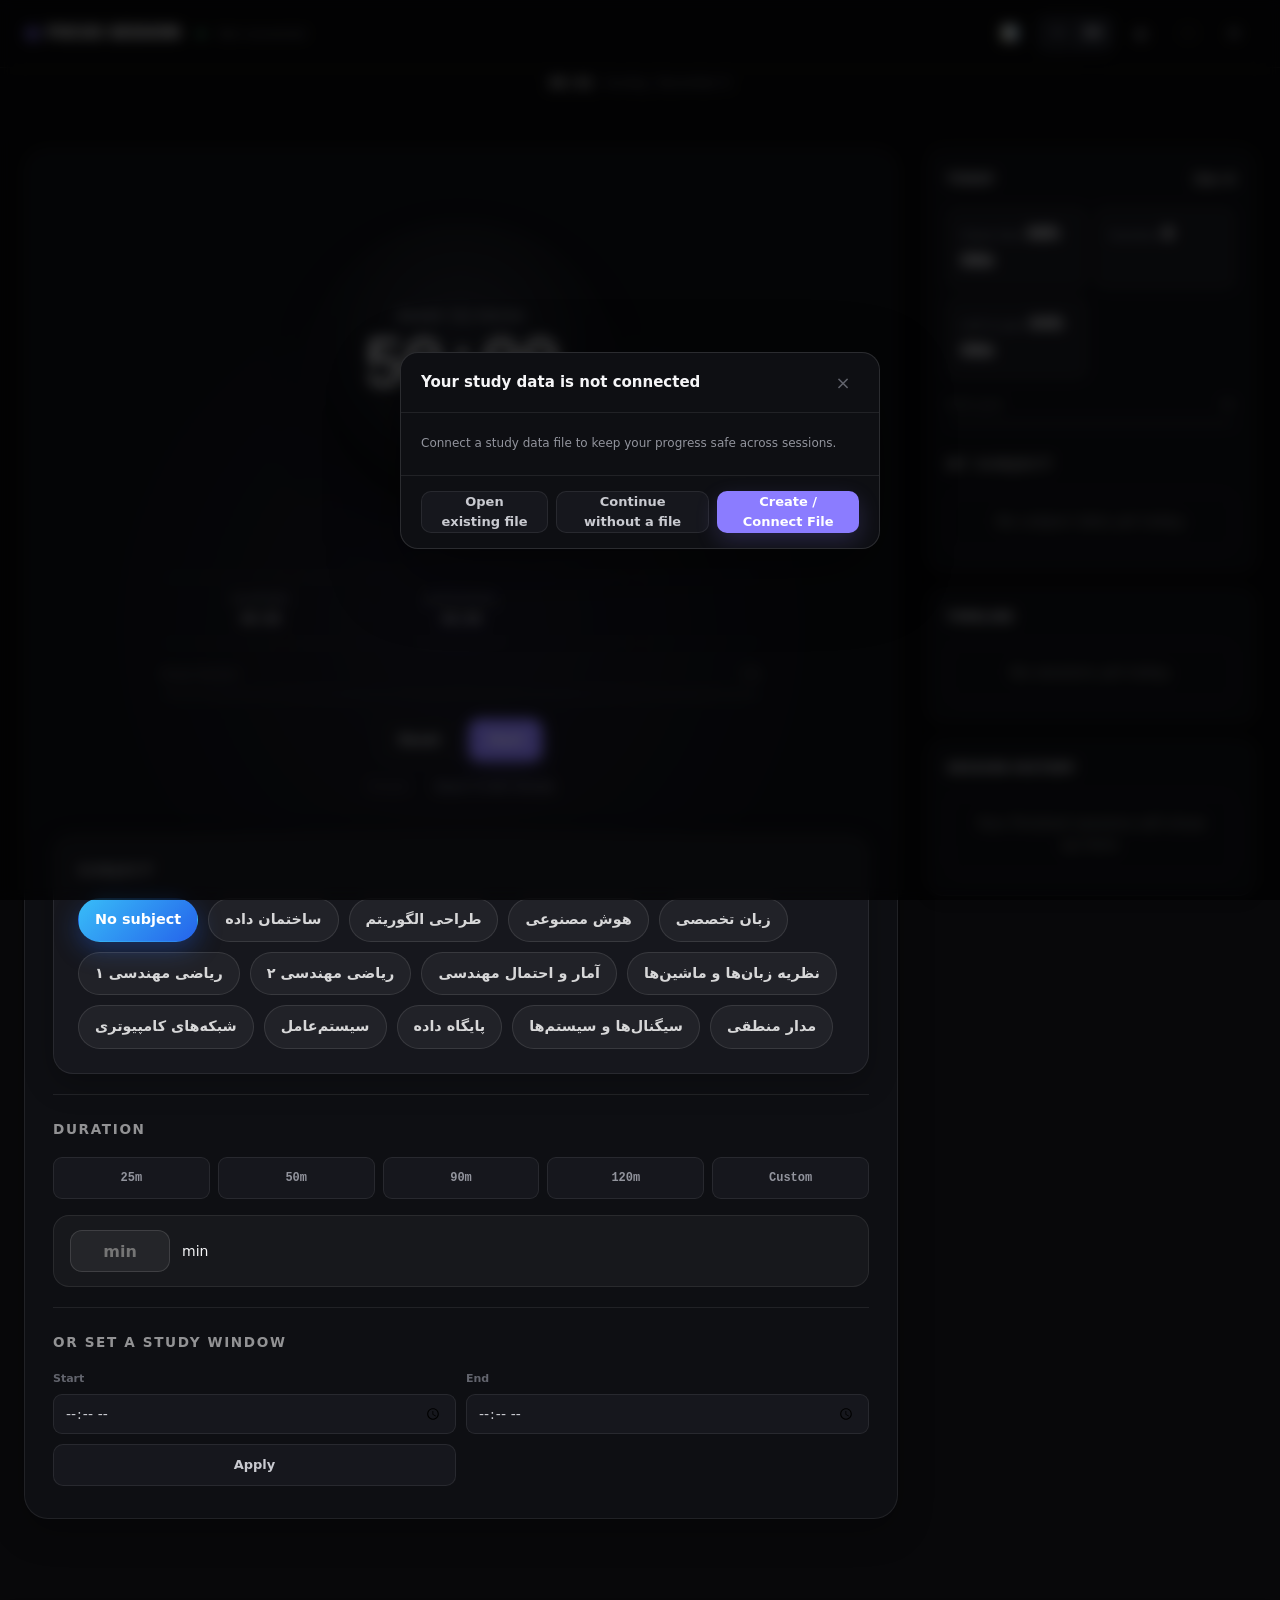
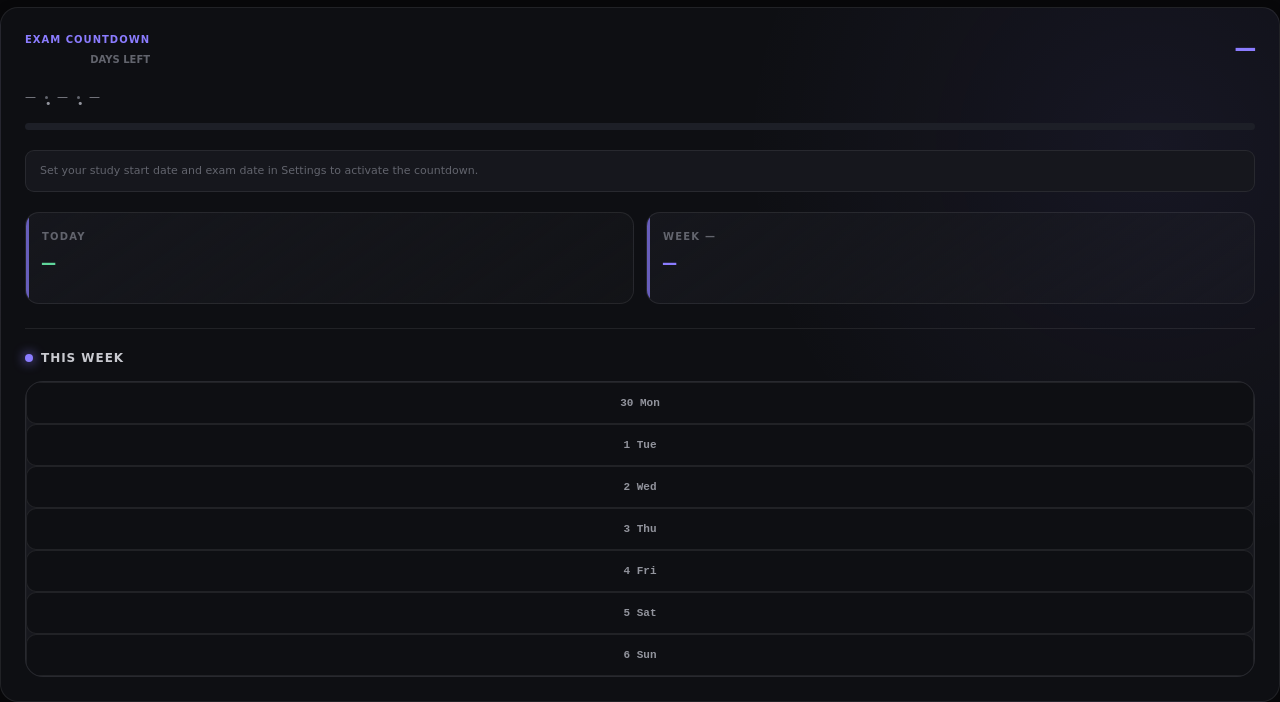
==== index.html @ 0d0ad19e "initial commit" ====
<!doctype html>
<html
  lang="en"
  dir="ltr"
>
  <head>
    <meta charset="UTF-8" />
    <meta
      name="viewport"
      content="width=device-width, initial-scale=1.0"
    />

    <title>Study Timer</title>

    <link
      rel="stylesheet"
      href="./style.css"
    />
  </head>

  <body
    data-theme="dark"
    data-state="idle"
    data-lang="en"
  >
    <!-- =========================
         HEADER
    ========================== -->
    <header class="app-header">
      <div class="header-left">
        <div class="brand">
          <span class="brand__dot"></span>

          <span
            class="brand__label"
            id="modeLabel"
            data-i18n="focusSession"
          >
            FOCUS SESSION
          </span>
        </div>

        <div
          class="save-status"
          id="saveStatus"
        >
          <span class="save-status__dot"></span>

          <span
            id="saveStatusText"
            data-i18n="saveNotConnected"
          >
            Not connected
          </span>
        </div>
      </div>

      <div class="header-right">
        <!-- Analytics Link -->
        <a
          href="./analytics.html"
          class="icon-btn"
          id="analyticsLink"
          aria-label="Analytics"
          title="Analytics"
        >
          📊
        </a>

        <!-- Language -->
        <div
          class="lang-switch"
          id="langSwitch"
          role="group"
          aria-label="Language"
        >
          <button
            type="button"
            id="langFaBtn"
            class="lang-btn"
            data-lang="fa"
          >
            FA
          </button>

          <button
            type="button"
            id="langEnBtn"
            class="lang-btn is-active"
            data-lang="en"
          >
            EN
          </button>
        </div>

        <!-- Theme -->
        <button
          type="button"
          class="icon-btn"
          id="themeToggle"
          aria-label="Toggle theme"
          title="Toggle theme"
        >
          ◐
        </button>

        <!-- Fullscreen -->
        <button
          type="button"
          class="icon-btn"
          id="fullscreenToggle"
          aria-label="Fullscreen"
          title="Fullscreen"
        >
          ⛶
        </button>

        <!-- Settings -->
        <button
          type="button"
          class="icon-btn"
          id="settingsToggle"
          aria-label="Open settings"
          title="Settings"
        >
          ⚙
        </button>
      </div>
    </header>

    <!-- =========================
         LIVE CLOCK
    ========================== -->
    <section class="live-clock-section">
      <div
        class="live-clock"
        id="liveClock"
      >
        00:00:00
      </div>

      <div
        class="live-date"
        id="liveDate"
      >
        Monday, January 1
      </div>
    </section>

    <!-- =========================
         MAIN
    ========================== -->
    <main class="app-main">
      <!-- =========================
           TIMER / HERO
      ========================== -->
      <section class="timer-section">
        <div class="timer-card">
          <div
            class="timer-ring"
            id="timerRing"
          >
            <div class="timer-ring__inner">
              <div
                class="ring__status"
                id="statusLabel"
                data-i18n="readyToFocus"
              >
                READY TO FOCUS
              </div>

              <div
                class="time-display"
                id="timeDisplay"
              >
                50:00
              </div>

              <div
                class="ring__caption"
                id="timeCaption"
                data-i18n="timeRemaining"
              >
                TIME REMAINING
              </div>

              <div
                class="ring__subject"
                id="ringSubject"
                hidden
              ></div>
            </div>
          </div>

          <!-- Timer info -->
          <div class="timer-info">
            <div class="timer-info__item">
              <span
                class="timer-info__label"
                id="elapsedLabel"
                data-i18n="elapsed"
              >
                Elapsed
              </span>

              <span
                class="timer-info__value"
                id="elapsedValue"
              >
                00:00
              </span>
            </div>

            <div class="timer-info__divider"></div>

            <div class="timer-info__item">
              <span
                class="timer-info__label"
                id="remainingLabel"
                data-i18n="remaining"
              >
                Remaining
              </span>

              <span
                class="timer-info__value"
                id="remainingValue"
              >
                50:00
              </span>
            </div>
          </div>

          <!-- Progress -->
          <div class="session-progress">
            <div class="session-progress__header">
              <span
                id="progressLabel"
                data-i18n="studySession"
              >
                Study Session
              </span>

              <span id="progressPercent"> 0% </span>
            </div>

            <div class="progress-bar">
              <div
                class="progress-bar__fill"
                id="sessionProgressFill"
                style="width: 0%"
              ></div>
            </div>
          </div>

          <!-- Main controls -->
          <div class="timer-controls">
            <button
              type="button"
              class="secondary-btn"
              id="resetBtn"
            >
              <span data-i18n="reset">Reset</span>
            </button>

            <button
              type="button"
              class="primary-btn"
              id="primaryBtn"
            >
              <span
                id="primaryBtnLabel"
                data-i18n="start"
              >
                Start
              </span>
            </button>
          </div>

          <!-- Secondary controls -->
          <div class="secondary-controls">
            <button
              type="button"
              class="text-btn"
              id="finishBtn"
            >
              <span data-i18n="finish">Finish</span>
            </button>

            <button
              type="button"
              class="text-btn"
              id="breakBtn"
            >
              <span data-i18n="startBreak"> Start 5-min break </span>
            </button>
          </div>

          <!-- =========================
               SUBJECT
          ========================== -->
          <div class="subject-section">
            <div
              class="section-label"
              id="subjectLabel"
              data-i18n="subject"
            >
              Subject
            </div>

            <div
              class="subject-grid"
              id="subjectGrid"
            ></div>
          </div>

          <!-- =========================
               DURATION
          ========================== -->
          <div class="duration-section">
            <div
              class="section-label"
              id="durationLabel"
              data-i18n="duration"
            >
              Duration
            </div>

            <div class="preset-grid">
              <button
                type="button"
                class="preset-btn"
                data-minutes="25"
              >
                25m
              </button>

              <button
                type="button"
                class="preset-btn is-active"
                data-minutes="50"
              >
                50m
              </button>

              <button
                type="button"
                class="preset-btn"
                data-minutes="90"
              >
                90m
              </button>

              <button
                type="button"
                class="preset-btn"
                data-minutes="120"
              >
                120m
              </button>

              <button
                type="button"
                class="preset-btn"
                id="customPresetBtn"
              >
                <span data-i18n="custom">Custom</span>
              </button>
            </div>

            <div
              class="custom-duration"
              id="customDuration"
              hidden
            >
              <input
                type="number"
                id="customMinutes"
                min="1"
                max="600"
                inputmode="numeric"
                placeholder="min"
              />

              <span data-i18n="minutes">min</span>
            </div>
          </div>

          <!-- =========================
               STUDY WINDOW
          ========================== -->
          <div class="study-window">
            <div
              class="section-label"
              id="windowLabel"
              data-i18n="studyWindow"
            >
              Or set a study window
            </div>

            <div class="window-grid">
              <label class="field">
                <span
                  class="field__label"
                  id="windowStartLabel"
                  data-i18n="startTime"
                >
                  Start
                </span>

                <input
                  type="time"
                  id="windowStart"
                />
              </label>

              <label class="field">
                <span
                  class="field__label"
                  id="windowEndLabel"
                  data-i18n="endTime"
                >
                  End
                </span>

                <input
                  type="time"
                  id="windowEnd"
                />
              </label>

              <button
                type="button"
                class="secondary-btn"
                id="applyWindowBtn"
              >
                <span data-i18n="apply">Apply</span>
              </button>
            </div>
          </div>
        </div>
      </section>

      <!-- =========================
           SIDEBAR
      ========================== -->
      <aside class="sidebar">
        <!-- Today -->
        <section class="side-card today-card">
          <div class="side-card__header">
            <h2
              class="side-card__title"
              id="todayTitle"
              data-i18n="today"
            >
              Today
            </h2>

            <span
              class="today-date"
              id="todayDate"
            >
              —
            </span>
          </div>

          <div class="today-stats">
            <div class="stat-item">
              <span
                class="stat-item__label"
                id="todayStudyTimeLabel"
                data-i18n="studyTime"
              >
                Study time
              </span>

              <strong
                class="stat-item__value"
                id="todayStudyTime"
              >
                0m
              </strong>
            </div>

            <div class="stat-item">
              <span
                class="stat-item__label"
                id="todaySessionsLabel"
                data-i18n="sessions"
              >
                Sessions
              </span>

              <strong
                class="stat-item__value"
                id="todaySessions"
              >
                0
              </strong>
            </div>

            <div class="stat-item">
              <span
                class="stat-item__label"
                id="todayRemainingGoalLabel"
                data-i18n="leftToGoal"
              >
                Left to goal
              </span>

              <strong
                class="stat-item__value"
                id="todayRemainingGoal"
              >
                4h
              </strong>
            </div>
          </div>

          <div class="goal-section">
            <div class="goal-header">
              <span
                id="dailyGoalLabel"
                data-i18n="dailyGoal"
              >
                Daily goal
              </span>

              <span id="dailyGoalValue"> 4h </span>
            </div>

            <div class="progress-bar">
              <div
                class="progress-bar__fill"
                id="dailyGoalProgressFill"
                style="width: 0%"
              ></div>
            </div>
          </div>

          <div class="subject-breakdown-section">
            <div
              class="section-label"
              id="bySubjectLabel"
              data-i18n="bySubjectToday"
            >
              By subject
            </div>

            <div
              class="subject-breakdown"
              id="subjectBreakdown"
            ></div>

            <div
              class="empty-state"
              id="subjectBreakdownEmpty"
              data-i18n="noSubjectDataToday"
              hidden
            >
              No subject data yet today.
            </div>
          </div>
        </section>

        <!-- Timeline -->
        <section class="side-card">
          <div class="side-card__header">
            <h2
              class="side-card__title"
              id="timelineTitle"
              data-i18n="timeline"
            >
              Timeline
            </h2>
          </div>

          <div
            class="timeline"
            id="timeline"
          ></div>

          <div
            class="empty-state"
            id="timelineEmpty"
            data-i18n="noSessionsToday"
          >
            No sessions yet today.
          </div>
        </section>

        <!-- Session history -->
        <section class="side-card">
          <div class="side-card__header">
            <h2
              class="side-card__title"
              id="historyTitle"
              data-i18n="sessionHistory"
            >
              Session history
            </h2>
          </div>

          <div
            class="history"
            id="history"
          ></div>

          <div
            class="empty-state"
            id="historyEmpty"
            data-i18n="finishedSessions"
          >
            Your finished sessions will show up here.
          </div>
        </section>
      </aside>
    </main>

    <!-- =========================
         EXAM COUNTDOWN
    ========================== -->
    <section class="exam-section">
      <div class="exam-card">
        <div class="exam-card__header">
          <div>
            <div
              class="exam-card__eyebrow"
              id="examCountdownTitle"
              data-i18n="examCountdown"
            >
              EXAM COUNTDOWN
            </div>

            <div
              class="exam-days-left-label"
              id="examDaysLeftLabel"
              data-i18n="daysLeftLabel"
            >
              DAYS LEFT
            </div>
          </div>

          <div
            class="exam-days-left"
            id="examDaysLeft"
          >
            0
          </div>
        </div>

        <div class="exam-meta">
          <span id="examWeekLabel"> Week — / — </span>

          <span class="exam-meta__separator"> • </span>

          <span id="examDaysPassed"> 0 days passed </span>

          <span class="exam-meta__separator"> • </span>

          <span id="examDaysLeftMini"> 0 days left </span>
        </div>

        <div class="exam-progress">
          <div class="progress-bar">
            <div
              class="progress-bar__fill"
              id="examProgressFill"
              style="width: 0%"
            ></div>
          </div>
        </div>

        <div
          class="exam-empty-note"
          id="examEmptyNote"
          data-i18n="setExamDates"
        >
          Set your study start date and exam date in Settings to activate the countdown.
        </div>

        <!-- Exam daily / weekly status -->
        <div class="exam-status-grid">
          <div class="exam-status-card">
            <div
              class="exam-status-card__title"
              id="dailyStatusTitle"
              data-i18n="todayStatus"
            >
              TODAY
            </div>

            <div
              class="exam-status-card__value"
              id="dailyStatusValue"
            >
              —
            </div>
          </div>

          <div class="exam-status-card">
            <div
              class="exam-status-card__title"
              id="weeklyStatusTitle"
            >
              WEEK —
            </div>

            <div
              class="exam-status-card__value"
              id="weeklyStatusValue"
            >
              —
            </div>
          </div>
        </div>

        <!-- Calendar -->
        <div class="calendar-section">
          <div
            class="calendar-title"
            id="calendarTitle"
            data-i18n="thisWeek"
          >
            This week
          </div>

          <div
            class="calendar"
            id="calendar"
          ></div>
        </div>
      </div>
    </section>

    <!-- =========================
         SETTINGS MODAL
    ========================== -->
    <div
      class="modal"
      id="settingsModal"
      hidden
      aria-hidden="true"
    >
      <div
        class="modal__backdrop"
        data-close-settings
      ></div>

      <div
        class="modal__dialog settings-dialog"
        role="dialog"
        aria-modal="true"
        aria-labelledby="settingsTitle"
      >
        <div class="modal__header">
          <h2
            id="settingsTitle"
            data-i18n="settings"
          >
            Settings
          </h2>

          <button
            type="button"
            class="modal-close"
            id="settingsCloseBtn"
            aria-label="Close settings"
            title="Close settings"
          >
            ×
          </button>
        </div>

        <div class="modal__body">
          <!-- General -->
          <section class="settings-section">
            <div class="settings-grid">
              <label class="field">
                <span
                  class="field__label"
                  id="settingGoalHoursLabel"
                  data-i18n="dailyGoalHours"
                >
                  Daily goal (hours)
                </span>

                <input
                  type="number"
                  id="settingGoalHours"
                  min="0"
                  max="24"
                  step="0.5"
                />
              </label>

              <label class="field">
                <span
                  class="field__label"
                  id="settingDefaultMinutesLabel"
                  data-i18n="defaultSessionLength"
                >
                  Default session length (min)
                </span>

                <input
                  type="number"
                  id="settingDefaultMinutes"
                  min="1"
                  max="600"
                />
              </label>
            </div>

            <div class="settings-options">
              <label class="setting-toggle">
                <input
                  type="checkbox"
                  id="settingSound"
                />

                <span
                  id="settingSoundLabel"
                  data-i18n="soundOnCompletion"
                >
                  Sound on completion
                </span>
              </label>

              <label class="setting-toggle">
                <input
                  type="checkbox"
                  id="settingClock24"
                />

                <span
                  id="settingClock24Label"
                  data-i18n="clock24"
                >
                  24-hour clock
                </span>
              </label>

              <label class="setting-toggle">
                <input
                  type="checkbox"
                  id="settingReducedMotion"
                />

                <span
                  id="settingReducedMotionLabel"
                  data-i18n="reducedAnimation"
                >
                  Reduced animation
                </span>
              </label>

              <label class="setting-toggle">
                <input
                  type="checkbox"
                  id="settingAutoStart"
                />

                <span
                  id="settingAutoStartLabel"
                  data-i18n="autoStartNext"
                >
                  Auto-start next session
                </span>
              </label>
            </div>
          </section>

          <!-- Subjects -->
          <section class="settings-section">
            <div
              class="settings-divider"
              id="subjectsDivider"
              data-i18n="subjectsSectionTitle"
            >
              SUBJECTS
            </div>

            <div class="subject-manage">
              <div class="subject-manage__form">
                <input
                  type="text"
                  id="newSubjectInput"
                  maxlength="60"
                  data-i18n-placeholder="addSubjectPlaceholder"
                  placeholder="New subject"
                />

                <button
                  type="button"
                  class="secondary-btn"
                  id="addSubjectBtn"
                >
                  <span data-i18n="add">Add</span>
                </button>
              </div>

              <div
                class="subject-manage__list"
                id="subjectManageList"
              ></div>
            </div>
          </section>

          <!-- Exam plan -->
          <section class="settings-section">
            <div
              class="settings-divider"
              id="examPlanDivider"
              data-i18n="examPlan"
            >
              EXAM PLAN
            </div>

            <div class="settings-grid">
              <label class="field">
                <span
                  class="field__label"
                  id="studyStartLabel"
                  data-i18n="studyStartDate"
                >
                  Study start date
                </span>

                <input
                  type="date"
                  id="studyStartDate"
                />
              </label>

              <label class="field">
                <span
                  class="field__label"
                  id="examDateLabel"
                  data-i18n="examDate"
                >
                  Exam date
                </span>

                <input
                  type="date"
                  id="examDate"
                />
              </label>

              <label class="field">
                <span
                  class="field__label"
                  id="totalWeeksLabel"
                  data-i18n="totalWeeks"
                >
                  Total weeks
                </span>

                <input
                  type="number"
                  id="totalWeeks"
                  min="0"
                  max="520"
                />
              </label>
            </div>
          </section>

          <!-- Data file -->
          <section class="settings-section">
            <div
              class="settings-divider"
              id="dataDivider"
              data-i18n="studyDataFile"
            >
              STUDY DATA FILE
            </div>

            <div class="data-actions">
              <button
                type="button"
                class="secondary-btn"
                id="connectFileBtn"
              >
                <span data-i18n="createConnectFile"> Create / Connect file </span>
              </button>

              <button
                type="button"
                class="secondary-btn"
                id="openFileBtn"
              >
                <span data-i18n="openFile">Open file</span>
              </button>
              <button
                type="button"
                class="secondary-btn"
                id="saveNowBtn"
              >
                <span data-i18n="saveNow">Save now</span>
              </button>

              <button
                type="button"
                class="secondary-btn"
                id="exportBtn"
              >
                <span data-i18n="exportJson"> Export JSON </span>
              </button>

              <label
                class="secondary-btn file-input-btn"
                for="importFileInput"
              >
                <span data-i18n="importJson"> Import JSON </span>

                <input
                  type="file"
                  id="importFileInput"
                  accept=".json,application/json"
                  hidden
                />
              </label>
            </div>
          </section>
        </div>

        <div class="modal__footer">
          <button
            type="button"
            class="danger-btn"
            id="clearDataBtn"
          >
            <span data-i18n="clearSavedData"> Clear all saved data </span>
          </button>

          <button
            type="button"
            class="primary-btn"
            id="saveSettingsBtn"
          >
            <span data-i18n="saveClose"> Save & close </span>
          </button>
        </div>
      </div>
    </div>

    <!-- =========================
         CONNECT FILE MODAL
    ========================== -->
    <div
      class="modal"
      id="connectModal"
      hidden
      aria-hidden="true"
    >
      <div
        class="modal__backdrop"
        data-close-connect
      ></div>

      <div
        class="modal__dialog connect-dialog"
        role="dialog"
        aria-modal="true"
        aria-labelledby="connectTitle"
      >
        <div class="modal__header">
          <h2
            id="connectTitle"
            data-i18n="connectTitle"
          >
            Your study data is not connected
          </h2>

          <button
            type="button"
            class="modal-close"
            id="connectCloseBtn"
            aria-label="Close"
            title="Close"
          >
            ×
          </button>
        </div>

        <div class="modal__body">
          <p
            class="connect-description"
            id="connectBody"
            data-i18n="connectBody"
          >
            Connect a study data file to keep your progress safe across sessions.
          </p>
        </div>

        <div class="modal__footer">
          <button
            type="button"
            class="secondary-btn"
            id="connectOpenBtn"
          >
            <span data-i18n="openExistingFile">Open existing file</span>
          </button>
          <button
            type="button"
            class="secondary-btn"
            id="connectLaterBtn"
          >
            <span data-i18n="continueWithoutFile"> Continue without a file </span>
          </button>

          <button
            type="button"
            class="primary-btn"
            id="connectNowBtn"
          >
            <span data-i18n="createConnectFileCaps"> Create / Connect File </span>
          </button>
        </div>
      </div>
    </div>

    <!-- =========================
         TOAST
    ========================== -->
    <div
      class="toast"
      id="toast"
      role="status"
      aria-live="polite"
      hidden
    >
      <span id="toastText"></span>
    </div>

    <!-- =========================
         SCRIPTS
    ========================== -->

    <script
      type="module"
      src="./files/app.js"
    ></script>
  </body>
</html>
---- style.css ----
/* ============================================================
   STUDY TIMER — Complete stylesheet
   Matched to current index.html
   ============================================================ */

/* ============================================================
   1. DESIGN TOKENS
   ============================================================ */

.save-status {
  cursor: pointer;
}
.save-status[data-status='saved'] .save-status__dot {
  background: #3ecf8e;
}
.save-status[data-status='saving'] .save-status__dot,
.save-status[data-status='unsaved'] .save-status__dot {
  background: #f5a524;
}
.save-status[data-status='error'] .save-status__dot,
.save-status[data-status='permission'] .save-status__dot {
  background: #ef4444;
}

:root {
  /* Background */
  --bg-0: #08080a;
  --bg-1: #0e0f13;
  --bg-2: #16171d;
  --bg-3: #1d1f27;

  /* Text */
  --text-0: #f5f5f7;
  --text-1: #c9cad0;
  --text-2: #92949d;
  --text-3: #62646d;

  /* Accent */
  --accent: #8b7cff;
  --accent-hover: #9b8eff;
  --accent-soft: rgba(139, 124, 255, 0.14);
  --accent-softer: rgba(139, 124, 255, 0.07);

  /* Success */
  --success: #5fd69b;
  --success-soft: rgba(95, 214, 155, 0.12);

  /* Warning */
  --warning: #f0b75e;
  --warning-soft: rgba(240, 183, 94, 0.12);

  /* Danger */
  --danger: #f06d7a;
  --danger-soft: rgba(240, 109, 122, 0.12);

  /* Borders */
  --border: rgba(255, 255, 255, 0.08);
  --border-light: rgba(255, 255, 255, 0.12);
  --border-strong: rgba(255, 255, 255, 0.17);

  /* Shadows */
  --shadow-sm: 0 4px 14px rgba(0, 0, 0, 0.18);
  --shadow-md: 0 12px 35px rgba(0, 0, 0, 0.28);
  --shadow-lg: 0 25px 70px rgba(0, 0, 0, 0.45);

  /* Radius */
  --radius-xs: 6px;
  --radius-sm: 9px;
  --radius-md: 13px;
  --radius-lg: 18px;
  --radius-xl: 24px;

  /* Layout */
  --content-width: 1440px;
  --sidebar-width: 330px;
  --header-height: 68px;

  /* Motion */
  --transition-fast: 150ms ease;
  --transition: 220ms ease;
  --transition-slow: 350ms ease;

  /* Font */
  --font:
    Inter, ui-sans-serif, system-ui, -apple-system, BlinkMacSystemFont, 'Segoe UI', sans-serif;

  --font-mono: 'SFMono-Regular', Consolas, 'Liberation Mono', monospace;
}

/* ============================================================
     2. LIGHT THEME
     ============================================================ */

body[data-theme='light'] {
  --bg-0: #f6f6f8;
  --bg-1: #ffffff;
  --bg-2: #f0f0f3;
  --bg-3: #e7e7eb;

  --text-0: #17181c;
  --text-1: #404149;
  --text-2: #70727c;
  --text-3: #989aa2;

  --accent: #6557e8;
  --accent-hover: #584bd6;
  --accent-soft: rgba(101, 87, 232, 0.12);
  --accent-softer: rgba(101, 87, 232, 0.06);

  --success: #289a68;
  --success-soft: rgba(40, 154, 104, 0.11);

  --warning: #bd7c17;
  --warning-soft: rgba(189, 124, 23, 0.11);

  --danger: #cf4654;
  --danger-soft: rgba(207, 70, 84, 0.11);

  --border: rgba(20, 20, 30, 0.09);
  --border-light: rgba(20, 20, 30, 0.13);
  --border-strong: rgba(20, 20, 30, 0.19);

  --shadow-sm: 0 4px 14px rgba(20, 20, 30, 0.06);
  --shadow-md: 0 12px 35px rgba(20, 20, 30, 0.09);
  --shadow-lg: 0 25px 70px rgba(20, 20, 30, 0.14);
}

/* ============================================================
     3. RESET
     ============================================================ */

*,
*::before,
*::after {
  box-sizing: border-box;
}

html {
  min-height: 100%;
  scroll-behavior: smooth;
}

body {
  margin: 0;
  min-height: 100vh;

  background: var(--bg-0);
  color: var(--text-0);

  font-family: var(--font);
  font-size: 14px;
  line-height: 1.5;

  -webkit-font-smoothing: antialiased;
  text-rendering: optimizeLegibility;

  transition:
    background-color var(--transition),
    color var(--transition);
}

button,
input,
select,
textarea {
  font: inherit;
}

button {
  border: 0;
}

button,
label {
  -webkit-tap-highlight-color: transparent;
}

button:not(:disabled) {
  cursor: pointer;
}

input,
select {
  outline: none;
}

a {
  color: inherit;
  text-decoration: none;
}

img,
svg {
  display: block;
  max-width: 100%;
}

::selection {
  background: var(--accent);
  color: #fff;
}

/* ============================================================
     4. SCROLLBAR
     ============================================================ */

::-webkit-scrollbar {
  width: 8px;
  height: 8px;
}

::-webkit-scrollbar-track {
  background: transparent;
}

::-webkit-scrollbar-thumb {
  background: var(--bg-3);
  border-radius: 999px;
}

::-webkit-scrollbar-thumb:hover {
  background: var(--text-3);
}

/* ============================================================
     5. PAGE
     ============================================================ */

body {
  overflow-x: hidden;
}

.app-header {
  position: sticky;
  top: 0;
  z-index: 100;

  height: var(--header-height);

  display: flex;
  align-items: center;
  justify-content: space-between;

  padding: 0 28px;

  background: color-mix(in srgb, var(--bg-0) 88%, transparent);

  border-bottom: 1px solid var(--border);

  backdrop-filter: blur(18px);
  -webkit-backdrop-filter: blur(18px);
}

.app-main {
  width: min(calc(100% - 48px), var(--content-width));

  margin: 0 auto;
  padding: 30px 0 60px;
}

/* ============================================================
     6. HEADER
     ============================================================ */

.header-left,
.header-right {
  display: flex;
  align-items: center;
}

.header-left {
  gap: 18px;
}

.header-right {
  gap: 10px;
}

/* Brand */

.brand {
  display: inline-flex;
  align-items: center;
  gap: 10px;

  font-size: 15px;
  font-weight: 700;
  letter-spacing: -0.01em;
}

.brand__dot {
  width: 9px;
  height: 9px;

  border-radius: 50%;

  background: var(--accent);

  box-shadow:
    0 0 0 5px var(--accent-soft),
    0 0 18px rgba(139, 124, 255, 0.35);
}

.brand__label {
  color: var(--text-0);
}

/* Save status */

.save-status {
  display: inline-flex;
  align-items: center;
  gap: 7px;

  color: var(--text-3);
  font-size: 12px;

  white-space: nowrap;
}

.save-status::before {
  content: '';

  width: 6px;
  height: 6px;

  border-radius: 50%;

  background: var(--success);
}

/* Language switch */

.lang-switch {
  display: inline-flex;
  align-items: center;

  padding: 3px;

  background: var(--bg-2);
  border: 1px solid var(--border);

  border-radius: 9px;
}

.lang-btn {
  min-width: 34px;
  height: 29px;

  padding: 0 9px;

  color: var(--text-3);
  background: transparent;

  border-radius: 6px;

  font-size: 11px;
  font-weight: 700;

  transition:
    color var(--transition-fast),
    background var(--transition-fast);
}

.lang-btn:hover {
  color: var(--text-1);
}

.lang-btn.active,
.lang-btn.is-active,
.lang-btn[aria-selected='true'] {
  color: var(--text-0);
  background: var(--bg-3);
  box-shadow: var(--shadow-sm);
}

/* Icon button */

.icon-btn {
  width: 36px;
  height: 36px;

  display: inline-flex;
  align-items: center;
  justify-content: center;

  color: var(--text-2);
  background: transparent;

  border: 1px solid transparent;
  border-radius: 9px;

  transition:
    color var(--transition-fast),
    background var(--transition-fast),
    border-color var(--transition-fast);
}

.icon-btn:hover {
  color: var(--text-0);
  background: var(--bg-2);
  border-color: var(--border);
}

/* ============================================================
     7. LIVE CLOCK
     ============================================================ */

.live-clock-section {
  display: flex;
  justify-content: center;

  padding: 6px 0 24px;
}

.live-clock {
  color: var(--text-0);

  font-family: var(--font-mono);
  font-size: 13px;
  font-weight: 600;

  letter-spacing: 0.08em;
}

.live-date {
  margin-left: 10px;

  color: var(--text-3);

  font-size: 12px;
  font-weight: 500;
}

/* ============================================================
     8. MAIN LAYOUT
     ============================================================ */

.app-main {
  display: grid;

  grid-template-columns:
    minmax(0, 1fr)
    var(--sidebar-width);

  gap: 28px;

  align-items: start;
}

.timer-section,
.sidebar {
  min-width: 0;
}

/* ============================================================
     9. TIMER CARD
     ============================================================ */

.timer-card {
  position: relative;

  display: flex;
  flex-direction: column;
  align-items: center;

  min-height: 590px;

  padding: 38px 28px 32px;

  background:
    radial-gradient(circle at 50% 35%, var(--accent-softer), transparent 36%), var(--bg-1);

  border: 1px solid var(--border);
  border-radius: var(--radius-xl);

  box-shadow: var(--shadow-md);
}

/* ============================================================
     10. TIMER RING
     ============================================================ */

.timer-ring {
  position: relative;

  width: min(360px, 72vw);
  aspect-ratio: 1;

  display: flex;
  align-items: center;
  justify-content: center;

  margin: 5px auto 25px;
}

.timer-ring::before {
  content: '';

  position: absolute;
  inset: 7%;

  border-radius: 50%;

  background: radial-gradient(circle, var(--accent-softer), transparent 68%);

  filter: blur(12px);
}

.timer-ring__inner {
  position: relative;
  z-index: 1;

  width: 82%;
  height: 82%;

  display: flex;
  flex-direction: column;
  align-items: center;
  justify-content: center;

  border-radius: 50%;

  background: radial-gradient(circle at 50% 35%, var(--bg-3), var(--bg-1) 70%);

  border: 1px solid var(--border-light);

  box-shadow:
    inset 0 0 50px rgba(0, 0, 0, 0.22),
    0 18px 45px rgba(0, 0, 0, 0.22);
}

/* Ring SVG compatibility */

.timer-ring svg {
  position: absolute;
  inset: 0;

  width: 100%;
  height: 100%;

  overflow: visible;
}

.timer-ring circle {
  fill: none;
  stroke-linecap: round;
}

.timer-ring .ring-track {
  stroke: var(--bg-3);
}

.timer-ring .ring-progress {
  stroke: var(--accent);
}

/* Timer status */

.ring__status {
  margin-bottom: 8px;

  color: var(--text-2);

  font-size: 11px;
  font-weight: 700;

  letter-spacing: 0.13em;
  text-transform: uppercase;
}

/* Time */

.time-display {
  color: var(--text-0);

  font-family: var(--font-mono);
  font-size: clamp(44px, 7vw, 70px);
  font-weight: 500;

  line-height: 1;
  letter-spacing: -0.045em;

  font-variant-numeric: tabular-nums;
}

/* Caption */

.ring__caption {
  margin-top: 13px;

  color: var(--text-3);

  font-size: 12px;
}

/* ============================================================
     11. TIMER INFO
     ============================================================ */

.timer-info {
  width: min(600px, 100%);

  display: grid;
  grid-template-columns: 1fr auto 1fr auto 1fr;

  align-items: center;

  margin-bottom: 23px;

  padding: 14px 0;

  border-top: 1px solid var(--border);
  border-bottom: 1px solid var(--border);
}

.timer-info__item {
  display: flex;
  flex-direction: column;
  align-items: center;

  min-width: 0;
}

.timer-info__label {
  margin-bottom: 3px;

  color: var(--text-3);

  font-size: 10px;
  font-weight: 700;

  letter-spacing: 0.08em;
  text-transform: uppercase;
}

.timer-info__value {
  color: var(--text-1);

  font-family: var(--font-mono);
  font-size: 13px;
  font-weight: 600;

  font-variant-numeric: tabular-nums;
}

.timer-info__divider {
  width: 1px;
  height: 24px;

  background: var(--border);
}

/* ============================================================
     12. SESSION PROGRESS
     ============================================================ */

.session-progress {
  width: min(600px, 100%);

  margin-bottom: 22px;
}

.session-progress__header {
  display: flex;
  align-items: center;
  justify-content: space-between;

  margin-bottom: 8px;
}

.session-progress__header span {
  color: var(--text-3);
  font-size: 11px;
}

.progress-bar {
  position: relative;

  width: 100%;
  height: 5px;

  overflow: hidden;

  background: var(--bg-3);
  border-radius: 999px;
}

.progress-bar__fill {
  width: 0;
  height: 100%;

  background: var(--accent);

  border-radius: inherit;

  transition: width 350ms ease;
}

/* ============================================================
     13. TIMER CONTROLS
     ============================================================ */

.timer-controls {
  width: min(600px, 100%);

  display: flex;
  align-items: center;
  justify-content: center;

  gap: 10px;

  margin-bottom: 10px;
}

.secondary-controls {
  width: min(600px, 100%);

  display: flex;
  align-items: center;
  justify-content: center;

  gap: 8px;
}

/* Generic buttons */

.primary-btn,
.secondary-btn,
.text-btn,
.danger-btn {
  min-height: 42px;

  display: inline-flex;
  align-items: center;
  justify-content: center;
  gap: 8px;

  padding: 0 18px;

  border-radius: 10px;

  font-size: 13px;
  font-weight: 700;

  transition:
    transform var(--transition-fast),
    background var(--transition-fast),
    border-color var(--transition-fast),
    color var(--transition-fast),
    box-shadow var(--transition-fast);
}

.primary-btn:hover,
.secondary-btn:hover,
.danger-btn:hover {
  transform: translateY(-1px);
}

.primary-btn:active,
.secondary-btn:active,
.danger-btn:active {
  transform: translateY(0);
}

.primary-btn {
  color: #fff;
  background: var(--accent);

  box-shadow: 0 8px 22px rgba(139, 124, 255, 0.2);
}

.primary-btn:hover {
  background: var(--accent-hover);

  box-shadow: 0 10px 28px rgba(139, 124, 255, 0.27);
}

.secondary-btn {
  color: var(--text-1);
  background: var(--bg-2);

  border: 1px solid var(--border);
}

.secondary-btn:hover {
  color: var(--text-0);
  border-color: var(--border-light);
  background: var(--bg-3);
}

.text-btn {
  min-height: 32px;

  padding: 0 9px;

  color: var(--text-3);
  background: transparent;

  font-size: 12px;
}

.text-btn:hover {
  color: var(--text-1);
}

.danger-btn {
  color: var(--danger);
  background: var(--danger-soft);

  border: 1px solid transparent;
}

.danger-btn:hover {
  border-color: rgba(240, 109, 122, 0.25);
}

/* Disabled */

button:disabled {
  cursor: not-allowed !important;
  opacity: 0.45;
  transform: none !important;
}

/* ============================================================
     14. DURATION SECTION
     ============================================================ */

.duration-section,
.study-window {
  width: 100%;

  margin-top: 20px;
  padding-top: 24px;

  border-top: 1px solid var(--border);
}

.section-label {
  display: block;

  margin-bottom: 12px;

  color: var(--text-2);

  font-size: 11px;
  font-weight: 700;

  letter-spacing: 0.08em;
  text-transform: uppercase;
}

/* Presets */

.preset-grid {
  display: grid;

  grid-template-columns: repeat(5, minmax(0, 1fr));

  gap: 8px;
}

.preset-btn {
  min-height: 42px;

  color: var(--text-2);
  background: var(--bg-2);

  border: 1px solid var(--border);
  border-radius: 9px;

  font-family: var(--font-mono);
  font-size: 12px;
  font-weight: 600;

  transition:
    color var(--transition-fast),
    background var(--transition-fast),
    border-color var(--transition-fast),
    transform var(--transition-fast);
}

.preset-btn:hover {
  color: var(--text-0);
  background: var(--bg-3);
  border-color: var(--border-light);
}

.preset-btn.active,
.preset-btn[aria-selected='true'] {
  color: var(--accent);
  background: var(--accent-soft);
  border-color: rgba(139, 124, 255, 0.3);
}

.preset-btn:active {
  transform: scale(0.98);
}

/* ============================================================
   CUSTOM DURATION
============================================================ */

.custom-duration {
  margin-top: 16px;
  display: flex;
  align-items: center;
  gap: 12px;
  padding: 14px 16px;
  border-radius: 16px;
  background: rgba(255, 255, 255, 0.04);
  border: 1px solid rgba(255, 255, 255, 0.08);
  animation: fadeIn 0.2s ease;
}

.custom-duration label {
  color: rgba(255, 255, 255, 0.65);
  font-size: 0.9rem;
  font-weight: 600;
}

#customMinutes {
  width: 100px;
  height: 42px;
  padding: 0 14px;
  border-radius: 12px;
  background: rgba(255, 255, 255, 0.06);
  border: 1px solid rgba(255, 255, 255, 0.12);
  color: #fff;
  font-size: 1rem;
  font-weight: 700;
  text-align: center;
  outline: none;
  transition:
    border-color 0.2s ease,
    background 0.2s ease,
    box-shadow 0.2s ease;
}

#customMinutes:hover {
  background: rgba(255, 255, 255, 0.1);
}

#customMinutes:focus {
  background: rgba(56, 189, 248, 0.08);
  border-color: #38bdf8;
  box-shadow: 0 0 0 3px rgba(56, 189, 248, 0.15);
}

/* remove number arrows */

#customMinutes::-webkit-inner-spin-button,
#customMinutes::-webkit-outer-spin-button {
  appearance: none;
  margin: 0;
}

#customMinutes {
  appearance: textfield;
}

/* Light mode */

body[data-theme='light'] .custom-duration {
  background: #f8fafc;
  border-color: #e2e8f0;
}

body[data-theme='light'] .custom-duration label {
  color: #475569;
}

body[data-theme='light'] #customMinutes {
  background: #fff;
  color: #1e293b;
  border-color: #cbd5e1;
}

body[data-theme='light'] #customMinutes:focus {
  border-color: #0ea5e9;
  box-shadow: 0 0 0 3px rgba(14, 165, 233, 0.15);
}

@keyframes fadeIn {
  from {
    opacity: 0;
    transform: translateY(-4px);
  }

  to {
    opacity: 1;
    transform: translateY(0);
  }
}

@media (max-width: 640px) {
  .custom-duration {
    flex-direction: column;
    align-items: stretch;
  }

  #customMinutes {
    width: 100%;
  }
}

/* ============================================================
     15. STUDY WINDOW
     ============================================================ */

.window-grid {
  display: grid;

  grid-template-columns: 1fr 1fr;

  gap: 10px;
}

.field {
  min-width: 0;
}

.field__label {
  display: block;

  margin-bottom: 7px;

  color: var(--text-3);

  font-size: 11px;
  font-weight: 600;
}

.field input,
.field select {
  width: 100%;
  height: 40px;

  padding: 0 11px;

  color: var(--text-1);
  background: var(--bg-2);

  border: 1px solid var(--border);
  border-radius: 9px;

  transition:
    border-color var(--transition-fast),
    background var(--transition-fast);
}

.field input:hover,
.field select:hover {
  border-color: var(--border-light);
}

.field input:focus,
.field select:focus {
  border-color: var(--accent);
  background: var(--bg-3);
}

.field input::placeholder {
  color: var(--text-3);
}

/* ============================================================
     16. SIDEBAR
     ============================================================ */

.sidebar {
  display: flex;
  flex-direction: column;
  gap: 14px;
}

.side-card {
  padding: 20px;

  background: var(--bg-1);

  border: 1px solid var(--border);
  border-radius: var(--radius-lg);

  box-shadow: var(--shadow-sm);
}

.side-card__header {
  display: flex;
  align-items: center;
  justify-content: space-between;

  margin-bottom: 17px;
}

.side-card__title {
  margin: 0;

  color: var(--text-1);

  font-size: 12px;
  font-weight: 700;

  letter-spacing: 0.04em;
  text-transform: uppercase;
}

/* ============================================================
     17. TODAY STATS
     ============================================================ */

.today-stats {
  display: grid;

  grid-template-columns: repeat(2, 1fr);

  gap: 8px;
}

.stat-item {
  padding: 13px;

  background: var(--bg-2);

  border: 1px solid var(--border);
  border-radius: 10px;
}

.stat-item__label {
  margin-bottom: 5px;

  color: var(--text-3);

  font-size: 10px;
  font-weight: 600;
}

.stat-item__value {
  color: var(--text-0);

  font-family: var(--font-mono);
  font-size: 18px;
  font-weight: 600;

  font-variant-numeric: tabular-nums;
}

/* ============================================================
     18. GOAL
     ============================================================ */

.goal-section {
  margin-top: 18px;
}

.goal-header {
  display: flex;
  align-items: center;
  justify-content: space-between;

  margin-bottom: 8px;
}

.goal-header span {
  color: var(--text-3);
  font-size: 11px;
}

.goal-header strong {
  color: var(--text-1);

  font-family: var(--font-mono);
  font-size: 11px;
}

.goal-section .progress-bar {
  height: 5px;
}

/* ============================================================
     19. TIMELINE
     ============================================================ */

.timeline {
  display: flex;
  flex-direction: column;

  max-height: 260px;

  overflow-y: auto;
}

.timeline-item {
  display: flex;
  align-items: center;
  gap: 10px;

  padding: 9px 0;

  border-bottom: 1px solid var(--border);
}

.timeline-item:last-child {
  border-bottom: 0;
}

.timeline-item__time {
  color: var(--text-3);

  font-family: var(--font-mono);
  font-size: 10px;
}

.timeline-item__content {
  min-width: 0;
}

.timeline-item__meta {
  margin-top: 2px;

  color: var(--text-3);

  font-size: 10px;
}

.empty-state {
  padding: 25px 10px;

  color: var(--text-3);

  font-size: 11px;
  text-align: center;
}

/* ============================================================
     20. HISTORY
     ============================================================ */

.history {
  display: flex;
  flex-direction: column;

  max-height: 330px;

  overflow-y: auto;
}

.history-item {
  display: grid;

  grid-template-columns: 1fr auto;

  gap: 10px;

  padding: 11px 0;

  border-bottom: 1px solid var(--border);
}

.history-item:last-child {
  border-bottom: 0;
}

.history-item__title {
  color: var(--text-1);
  font-size: 11px;
}

.history-item__meta {
  margin-top: 3px;

  color: var(--text-3);
  font-size: 10px;
}

.history-item__time {
  display: flex;
  align-items: center;
  gap: 7px;

  color: var(--text-3);

  font-family: var(--font-mono);
  font-size: 10px;
}

/* ============================================================
     21. EXAM SECTION
     ============================================================ */

.exam-section {
  width: 100%;

  margin-top: 28px;
}

.exam-card {
  padding: 24px;

  background:
    radial-gradient(circle at 90% 20%, var(--accent-softer), transparent 32%), var(--bg-1);

  border: 1px solid var(--border);
  border-radius: var(--radius-lg);

  box-shadow: var(--shadow-sm);
}

.exam-card__header {
  display: flex;
  align-items: flex-start;
  justify-content: space-between;

  gap: 20px;

  margin-bottom: 22px;
}

.exam-card__eyebrow {
  margin-bottom: 5px;

  color: var(--accent);

  font-size: 10px;
  font-weight: 800;

  letter-spacing: 0.1em;
  text-transform: uppercase;
}

.exam-card__title {
  margin: 0;

  color: var(--text-0);

  font-size: 17px;
  font-weight: 700;
}

.exam-days-left-label {
  color: var(--text-3);

  font-size: 10px;
  font-weight: 600;
  text-align: right;
}

.exam-days-left {
  margin-top: 1px;

  color: var(--accent);

  font-family: var(--font-mono);
  font-size: 32px;
  font-weight: 600;
  line-height: 1;
}

/* Exam metadata */

.exam-meta {
  display: flex;
  align-items: center;
  flex-wrap: wrap;

  gap: 9px;

  margin-bottom: 17px;

  color: var(--text-2);

  font-size: 11px;
}

.exam-meta__separator {
  width: 3px;
  height: 3px;

  border-radius: 50%;

  background: var(--text-3);
}

/* Exam progress */

.exam-progress {
  margin-bottom: 20px;
}

.exam-progress .progress-bar {
  height: 7px;
}

.exam-progress .progress-bar__fill {
  background: linear-gradient(90deg, var(--accent), var(--accent-hover));
}

/* Empty exam */

.exam-empty-note {
  padding: 12px 14px;

  color: var(--text-3);
  background: var(--bg-2);

  border: 1px solid var(--border);
  border-radius: 9px;

  font-size: 11px;
}

/* ============================================================
   EXAM STATUS
============================================================ */

.exam-status-grid {
  display: grid;

  grid-template-columns: repeat(2, 1fr);

  gap: 12px;

  margin-top: 20px;
}

.exam-status-card {
  position: relative;

  overflow: hidden;

  padding: 16px;

  min-height: 92px;

  background: linear-gradient(145deg, var(--bg-2), rgba(255, 255, 255, 0.02));

  border: 1px solid var(--border);

  border-radius: 14px;

  transition:
    transform var(--transition-fast),
    border-color var(--transition-fast),
    background var(--transition-fast);
}

.exam-status-card::before {
  content: '';

  position: absolute;

  top: 0;

  left: 0;

  width: 3px;

  height: 100%;

  background: var(--accent);

  opacity: 0.7;
}

.exam-status-card:hover {
  transform: translateY(-2px);

  border-color: var(--border-light);
}

.exam-status-card__title {
  margin-bottom: 8px;

  color: var(--text-3);

  font-size: 10px;

  font-weight: 800;

  letter-spacing: 0.12em;

  text-transform: uppercase;
}

.exam-status-card__value {
  color: var(--text-0);

  font-family: var(--font-mono);

  font-size: 22px;

  font-weight: 700;

  line-height: 1.2;

  font-variant-numeric: tabular-nums;
}

/* Optional subtitle support */

.exam-status-card__meta {
  margin-top: 6px;

  color: var(--text-3);

  font-size: 11px;
}

/* Today highlight */

#dailyStatusValue {
  color: var(--success);
}

/* Week highlight */

#weeklyStatusValue {
  color: var(--accent);
}

@media (max-width: 520px) {
  .exam-status-grid {
    grid-template-columns: 1fr;
  }
}
/* ============================================================
     23. CALENDAR
     ============================================================ */

.calendar-section {
  margin-top: 24px;

  padding-top: 20px;

  border-top: 1px solid var(--border);
}

.calendar-title {
  display: flex;

  align-items: center;

  gap: 8px;

  margin-bottom: 14px;

  color: var(--text-1);

  font-size: 12px;

  font-weight: 800;

  letter-spacing: 0.08em;

  text-transform: uppercase;
}

.calendar-title::before {
  content: '';

  width: 8px;

  height: 8px;

  border-radius: 50%;

  background: var(--accent);

  box-shadow: 0 0 12px var(--accent);
}

.calendar {
  width: 100%;
  overflow: hidden;
  background: var(--bg-2);
  border: 1px solid var(--border);
  border-radius: var(--radius-lg);
  box-shadow: inset 0 0 0 1px rgba(255, 255, 255, 0.02);
}
.calendar-header,
.calendar-grid {
  display: grid;
  grid-template-columns: repeat(7, minmax(0, 1fr));
}
.calendar-header {
  padding: 10px;
  background: var(--bg-3);
  border-bottom: 1px solid var(--border);
}
.calendar-header > * {
  color: var(--text-3);
  font-size: 10px;
  font-weight: 700;
  text-align: center;
  letter-spacing: 0.06em;
}
.calendar-grid {
  padding: 10px;
  gap: 6px;
}
.calendar-day {
  position: relative;
  min-height: 42px;
  display: flex;
  align-items: center;
  justify-content: center;
  color: var(--text-2);
  background: var(--bg-1);
  border: 1px solid var(--border);
  border-radius: 10px;
  font-family: var(--font-mono);
  font-size: 11px;
  font-weight: 600;
  transition:
    transform var(--transition-fast),
    background var(--transition-fast),
    border-color var(--transition-fast),
    color var(--transition-fast),
    box-shadow var(--transition-fast);
}
.calendar-day:hover {
  color: var(--text-0);
  background: var(--bg-3);
  border-color: var(--border-light);
  transform: translateY(-2px);
}
.calendar-day.today {
  color: var(--accent);
  background: var(--accent-soft);
  border-color: rgba(139, 124, 255, 0.45);
  box-shadow: 0 0 0 3px rgba(139, 124, 255, 0.08);
}
.calendar-day.completed {
  color: var(--success);
  background: var(--success-soft);
  border-color: rgba(95, 214, 155, 0.25);
}
.calendar-day.completed::after {
  content: '';
  position: absolute;
  bottom: 5px;
  width: 5px;
  height: 5px;
  border-radius: 50%;
  background: var(--success);
}
.calendar-day.passed {
  color: var(--text-3);
  background: var(--bg-2);
  opacity: 0.65;
}
.calendar-day.future {
  color: var(--text-1);
}
body[data-theme='light'] .calendar {
  background: #fff;
}
body[data-theme='light'] .calendar-header {
  background: #f8fafc;
}
body[data-theme='light'] .calendar-day {
  background: #fff;
  border-color: #e5e7eb;
}
body[data-theme='light'] .calendar-day:hover {
  background: #f8fafc;
}
@media (max-width: 520px) {
  .calendar-grid {
    padding: 7px;
    gap: 4px;
  }
  .calendar-day {
    min-height: 34px;
    border-radius: 8px;
    font-size: 10px;
  }
}

/* ============================================================
     24. MODALS
     ============================================================ */

.modal {
  position: fixed;
  inset: 0;
  z-index: 500;

  display: none;

  align-items: center;
  justify-content: center;

  padding: 20px;
}

.modal:not([hidden]) {
  display: flex;
}

.modal__backdrop {
  position: absolute;
  inset: 0;

  background: rgba(0, 0, 0, 0.65);

  backdrop-filter: blur(7px);
  -webkit-backdrop-filter: blur(7px);
}

.modal__dialog {
  position: relative;
  z-index: 1;

  width: min(620px, 100%);
  max-height: min(760px, calc(100vh - 40px));

  display: flex;
  flex-direction: column;

  overflow: hidden;

  background: var(--bg-1);

  border: 1px solid var(--border-light);
  border-radius: var(--radius-lg);

  box-shadow: var(--shadow-lg);

  animation: modal-in 180ms ease both;
}

@keyframes modal-in {
  from {
    opacity: 0;
    transform: translateY(10px) scale(0.985);
  }

  to {
    opacity: 1;
    transform: translateY(0) scale(1);
  }
}

.settings-dialog {
  width: min(680px, 100%);
}

.modal__header {
  min-height: 60px;

  display: flex;
  align-items: center;
  justify-content: space-between;

  padding: 0 20px;

  border-bottom: 1px solid var(--border);
}

.modal__header h2,
.modal__header h3 {
  margin: 0;

  color: var(--text-0);

  font-size: 15px;
  font-weight: 700;
}

.modal-close {
  width: 32px;
  height: 32px;

  display: inline-flex;
  align-items: center;
  justify-content: center;

  color: var(--text-3);
  background: transparent;

  border-radius: 8px;

  font-size: 18px;

  transition:
    color var(--transition-fast),
    background var(--transition-fast);
}

.modal-close:hover {
  color: var(--text-0);
  background: var(--bg-2);
}

.modal__body {
  padding: 20px;

  overflow-y: auto;
}

.modal__footer {
  display: flex;
  align-items: center;
  justify-content: flex-end;

  gap: 8px;

  padding: 15px 20px;

  border-top: 1px solid var(--border);
}

/* ============================================================
     25. SETTINGS
     ============================================================ */

.settings-section {
  margin-bottom: 24px;
}

.settings-section:last-child {
  margin-bottom: 0;
}

.settings-section > h3,
.settings-section__title {
  margin: 0 0 12px;

  color: var(--text-1);

  font-size: 11px;
  font-weight: 700;

  letter-spacing: 0.05em;
  text-transform: uppercase;
}

.settings-grid {
  display: grid;

  grid-template-columns: repeat(2, 1fr);

  gap: 10px;
}

.settings-options {
  display: flex;
  flex-wrap: wrap;

  gap: 8px;
}

.setting-toggle {
  min-height: 42px;

  display: flex;
  align-items: center;
  justify-content: space-between;

  gap: 15px;

  padding: 0 13px;

  color: var(--text-1);
  background: var(--bg-2);

  border: 1px solid var(--border);
  border-radius: 9px;

  font-size: 12px;

  transition:
    border-color var(--transition-fast),
    background var(--transition-fast);
}

.setting-toggle:hover {
  border-color: var(--border-light);
  background: var(--bg-3);
}

.settings-divider {
  height: 1px;

  margin: 20px 0;

  background: var(--border);
}

/* ============================================================
     26. DATA ACTIONS
     ============================================================ */

.data-actions {
  display: flex;
  flex-wrap: wrap;

  gap: 8px;
}

.file-input-btn {
  min-height: 40px;

  display: inline-flex;
  align-items: center;
  justify-content: center;

  padding: 0 14px;

  color: var(--text-1);
  background: var(--bg-2);

  border: 1px solid var(--border);
  border-radius: 9px;

  font-size: 12px;
  font-weight: 600;

  cursor: pointer;

  transition:
    background var(--transition-fast),
    border-color var(--transition-fast),
    color var(--transition-fast);
}

.file-input-btn:hover {
  color: var(--text-0);
  background: var(--bg-3);
  border-color: var(--border-light);
}

.file-input-btn input[type='file'] {
  display: none;
}

/* ============================================================
     27. CONNECT MODAL
     ============================================================ */

.connect-dialog {
  width: min(480px, 100%);
}

.connect-description {
  margin: 0;

  color: var(--text-2);

  font-size: 12px;
  line-height: 1.8;
}

.connect-dialog input {
  width: 100%;
  height: 42px;

  margin-top: 14px;
  padding: 0 12px;

  color: var(--text-1);
  background: var(--bg-2);

  border: 1px solid var(--border);
  border-radius: 9px;
}

.connect-dialog input:focus {
  border-color: var(--accent);
}

.connect-dialog .modal__footer {
  justify-content: space-between;
}

/* ============================================================
     28. TOAST
     ============================================================ */

.toast {
  position: fixed;
  left: 50%;
  bottom: 25px;
  z-index: 1000;

  max-width: min(420px, calc(100vw - 30px));

  padding: 11px 15px;

  color: var(--text-0);
  background: var(--bg-3);

  border: 1px solid var(--border-light);
  border-radius: 10px;

  box-shadow: var(--shadow-md);

  font-size: 12px;
  font-weight: 600;

  transform: translate(-50%, 20px);

  opacity: 0;
  pointer-events: none;

  transition:
    opacity var(--transition),
    transform var(--transition);
}

.toast.show,
.toast.visible,
.toast.is-visible {
  opacity: 1;
  transform: translate(-50%, 0);
}

/* ============================================================
     29. TIMER STATES
     ============================================================ */

body[data-state='running'] .brand__dot {
  animation: pulse-dot 1.8s ease-in-out infinite;
}

@keyframes pulse-dot {
  0%,
  100% {
    opacity: 1;
    transform: scale(1);
  }

  50% {
    opacity: 0.55;
    transform: scale(0.75);
  }
}

body[data-state='break'] .timer-ring .ring-progress {
  stroke: var(--success);
}

body[data-state='break'] .brand__dot {
  background: var(--success);
  box-shadow:
    0 0 0 5px var(--success-soft),
    0 0 18px rgba(95, 214, 155, 0.3);
}

body[data-state='paused'] .brand__dot {
  background: var(--warning);
  box-shadow: 0 0 0 5px var(--warning-soft);
}

/* ============================================================
     30. RTL
     ============================================================ */

body[data-lang='fa'] {
  direction: rtl;
}

body[data-lang='fa'] .live-date {
  margin-left: 0;
  margin-right: 10px;
}

body[data-lang='fa'] .timeline-item {
  grid-template-columns: 1fr 58px;
}

body[data-lang='fa'] .timeline-item__time {
  order: 2;
  text-align: left;
}

body[data-lang='fa'] .timeline-item__content {
  order: 1;
}

body[data-lang='fa'] .exam-days-left-label {
  text-align: left;
}

/* ============================================================
     31. FOCUS STATES
     ============================================================ */

button:focus-visible,
input:focus-visible,
select:focus-visible {
  outline: 2px solid var(--accent);
  outline-offset: 2px;
}

/* ============================================================
     32. RESPONSIVE — TABLET
     ============================================================ */

@media (max-width: 1100px) {
  :root {
    --sidebar-width: 280px;
  }

  .app-header {
    padding: 0 20px;
  }

  .app-main {
    width: min(calc(100% - 32px), var(--content-width));

    gap: 18px;
  }

  .timer-card {
    padding: 30px 22px;
  }

  .timer-ring {
    width: min(320px, 60vw);
  }

  .preset-grid {
    grid-template-columns: repeat(3, 1fr);
  }
}

/* ============================================================
     33. RESPONSIVE — MOBILE
     ============================================================ */

@media (max-width: 800px) {
  :root {
    --header-height: 60px;
  }

  .app-header {
    padding: 0 14px;
  }

  .header-left {
    gap: 10px;
  }

  .brand__label {
    display: none;
  }

  .save-status {
    display: none;
  }

  .app-main {
    width: min(calc(100% - 20px), 680px);

    display: flex;
    flex-direction: column;

    gap: 16px;

    padding-top: 15px;
  }

  .timer-section {
    width: 100%;
  }

  .timer-card {
    min-height: auto;

    padding: 25px 15px 22px;

    border-radius: 18px;
  }

  .live-clock-section {
    padding-bottom: 15px;
  }

  .timer-ring {
    width: min(310px, 82vw);

    margin-top: 0;
  }

  .time-display {
    font-size: clamp(42px, 14vw, 64px);
  }

  .timer-info {
    width: 100%;
  }

  .timer-controls {
    width: 100%;
  }

  .secondary-controls {
    width: 100%;
  }

  .duration-section,
  .study-window {
    margin-top: 17px;
  }

  .sidebar {
    width: 100%;
  }

  .side-card {
    padding: 16px;
  }

  .exam-section {
    margin-top: 16px;
  }

  .exam-card {
    padding: 18px;
  }

  .exam-card__header {
    margin-bottom: 18px;
  }
}

/* ============================================================
     34. RESPONSIVE — SMALL MOBILE
     ============================================================ */

@media (max-width: 520px) {
  .header-right {
    gap: 5px;
  }

  .lang-btn {
    min-width: 30px;
    padding: 0 7px;
  }

  .icon-btn {
    width: 32px;
    height: 32px;
  }

  .live-clock {
    font-size: 11px;
  }

  .live-date {
    font-size: 10px;
  }

  .timer-card {
    padding: 20px 12px;
  }

  .timer-ring {
    width: min(280px, 86vw);
    margin-bottom: 18px;
  }

  .ring__status {
    font-size: 9px;
  }

  .ring__caption {
    font-size: 10px;
  }

  .timer-info {
    grid-template-columns: 1fr auto 1fr auto 1fr;

    padding: 11px 0;
  }

  .timer-info__label {
    font-size: 8px;
  }

  .timer-info__value {
    font-size: 11px;
  }

  .timer-info__divider {
    height: 20px;
  }

  .timer-controls {
    display: grid;
    grid-template-columns: 1fr 1fr;
  }

  .primary-btn,
  .secondary-btn {
    width: 100%;
  }

  .primary-btn {
    grid-column: 1 / -1;
  }

  .secondary-controls {
    gap: 4px;
  }

  .text-btn {
    padding: 0 6px;
    font-size: 10px;
  }

  .preset-grid {
    grid-template-columns: repeat(3, 1fr);
  }

  .window-grid {
    grid-template-columns: 1fr;
  }

  .today-stats {
    grid-template-columns: repeat(2, 1fr);
  }

  .exam-card__header {
    flex-direction: column;
    gap: 12px;
  }

  .exam-days-left-label {
    text-align: left;
  }

  body[data-lang='fa'] .exam-days-left-label {
    text-align: right;
  }

  .exam-status-grid {
    grid-template-columns: 1fr;
  }

  .calendar-grid {
    gap: 3px;
    padding: 6px;
  }

  .calendar-day {
    min-height: 32px;
    font-size: 9px;
  }

  .settings-grid {
    grid-template-columns: 1fr;
  }

  .modal {
    padding: 10px;
  }

  .modal__dialog {
    max-height: calc(100vh - 20px);
    border-radius: 14px;
  }

  .modal__body {
    padding: 16px;
  }
}

/* ============================================================
     35. VERY SMALL MOBILE
     ============================================================ */

@media (max-width: 370px) {
  .app-header {
    padding: 0 9px;
  }

  .lang-switch {
    padding: 2px;
  }

  .lang-btn {
    min-width: 27px;
    height: 27px;
    padding: 0 5px;

    font-size: 9px;
  }

  .timer-ring {
    width: 250px;
  }

  .time-display {
    font-size: 38px;
  }

  .preset-btn {
    min-height: 38px;
    font-size: 10px;
  }
}

/* ============================================================
     36. REDUCED MOTION
     ============================================================ */

@media (prefers-reduced-motion: reduce) {
  *,
  *::before,
  *::after {
    scroll-behavior: auto !important;
    animation-duration: 0.01ms !important;
    animation-iteration-count: 1 !important;
    transition-duration: 0.01ms !important;
  }
}

/* ============================================================
     37. PRINT
     ============================================================ */

@media print {
  .app-header,
  .timer-controls,
  .secondary-controls,
  .duration-section,
  .study-window,
  .sidebar,
  .modal,
  .toast {
    display: none !important;
  }

  body {
    background: #fff;
    color: #000;
  }

  .app-main {
    display: block;
    width: 100%;
    padding: 0;
  }

  .timer-card,
  .exam-card {
    box-shadow: none;
    border: 1px solid #ccc;
  }
}

.timeline-item__bar {
  min-width: 8px;
  height: 5px;

  background: var(--accent);

  border-radius: 999px;
}

.timeline-item__bar--break {
  background: var(--success);
}

.timeline-item__label {
  flex: 0 0 auto;

  color: var(--text-3);

  font-family: var(--font-mono);
  font-size: 10px;

  white-space: nowrap;
}

.history-item__type {
  padding: 2px 6px;

  color: var(--success);
  background: var(--success-soft);

  border-radius: 5px;

  font-family: var(--font);
  font-size: 9px;
  font-weight: 700;
}

.history-item__duration {
  color: var(--text-1);

  font-family: var(--font-mono);
  font-size: 10px;
  font-weight: 600;
}

/* ============================================================
     38. ANALYTICS PAGE
     ============================================================ */

.analytics-back-link {
  color: var(--text-2);

  font-size: 12px;
  font-weight: 600;

  transition: color var(--transition-fast);
}

.analytics-back-link:hover {
  color: var(--text-0);
}

.analytics-main {
  width: min(calc(100% - 48px), var(--content-width));

  margin: 0 auto;
  padding: 30px 0 60px;

  display: flex;
  flex-direction: column;

  gap: 22px;
}

/* Connect panel */

.analytics-connect {
  display: flex;
  align-items: center;
  justify-content: center;

  min-height: 50vh;
}

.analytics-connect__card {
  width: min(460px, 100%);

  padding: 30px;

  text-align: center;

  background: var(--bg-1);

  border: 1px solid var(--border);
  border-radius: var(--radius-xl);

  box-shadow: var(--shadow-md);
}

.analytics-connect__card h2 {
  margin: 0 0 10px;

  color: var(--text-0);

  font-size: 17px;
  font-weight: 700;
}

.analytics-connect__card p {
  margin: 0 0 20px;

  color: var(--text-2);

  font-size: 12px;
  line-height: 1.8;
}

.analytics-connect__card .data-actions {
  justify-content: center;
}

/* Toolbar */

.analytics-toolbar {
  display: flex;
  align-items: center;
  justify-content: space-between;

  gap: 12px;

  flex-wrap: wrap;
}

.analytics-toolbar__file {
  color: var(--text-2);

  font-family: var(--font-mono);
  font-size: 12px;
}

.analytics-toolbar__actions {
  display: flex;
  gap: 8px;
}

.analytics-empty {
  padding: 60px 20px;
}

/* Stat cards */

.analytics-stats-grid {
  display: grid;

  grid-template-columns: repeat(auto-fill, minmax(190px, 1fr));

  gap: 12px;
}

.stat-card {
  display: flex;
  flex-direction: column;
  gap: 6px;

  padding: 16px;

  background: var(--bg-1);

  border: 1px solid var(--border);
  border-radius: var(--radius-md);

  box-shadow: var(--shadow-sm);
}

.stat-card__label {
  color: var(--text-3);

  font-size: 10px;
  font-weight: 700;

  letter-spacing: 0.06em;
  text-transform: uppercase;
}

.stat-card__value {
  color: var(--text-0);

  font-family: var(--font-mono);
  font-size: 21px;
  font-weight: 600;

  font-variant-numeric: tabular-nums;
}

.stat-card__meta {
  color: var(--text-3);
  font-size: 11px;
}

/* Charts grid */

.analytics-charts-grid {
  display: grid;

  grid-template-columns: repeat(2, 1fr);

  gap: 14px;
}

.chart-card {
  padding: 20px;

  background: var(--bg-1);

  border: 1px solid var(--border);
  border-radius: var(--radius-lg);

  box-shadow: var(--shadow-sm);
}

.chart-card--wide {
  grid-column: 1 / -1;
}

.chart-card__header {
  display: flex;
  align-items: center;
  justify-content: space-between;

  gap: 12px;

  margin-bottom: 16px;
}

.chart-card__header h3 {
  margin: 0;

  color: var(--text-1);

  font-size: 12px;
  font-weight: 700;

  letter-spacing: 0.04em;
  text-transform: uppercase;
}

.chart-card__body {
  width: 100%;
}

.chart-card__body--donut {
  display: flex;
  align-items: center;
  gap: 22px;

  flex-wrap: wrap;
}

.chart-empty {
  padding: 40px 0;

  color: var(--text-3);

  font-size: 11px;
  text-align: center;
}

/* SVG chart primitives */

.chart-svg {
  width: 100%;
  height: 190px;

  overflow: visible;
}

.chart-bar {
  fill: var(--accent);
}

.chart-bar--goal-met {
  fill: var(--success);
}

.chart-goal-line {
  stroke: var(--text-3);
  stroke-width: 1;
  stroke-dasharray: 4 4;
}

.chart-line__area {
  fill: var(--accent-soft);
  stroke: none;
}

.chart-line__path {
  fill: none;
  stroke: var(--accent);
  stroke-width: 2;
  stroke-linejoin: round;
  stroke-linecap: round;
}

.chart-line__dot {
  fill: var(--accent);
  stroke: var(--bg-1);
  stroke-width: 1.5;
}

.chart-donut {
  width: 148px;
  height: 148px;

  flex: 0 0 auto;
}

.chart-donut-track {
  stroke: var(--bg-3);
}

.chart-donut-segment--completed {
  stroke: var(--success);
}

.chart-donut-segment--abandoned {
  stroke: var(--warning);
}

.chart-donut-segment--cancelled {
  stroke: var(--text-3);
}

/* Legend */

.chart-legend {
  display: flex;
  flex-direction: column;

  gap: 9px;
}

.chart-legend__item {
  display: inline-flex;
  align-items: center;
  gap: 7px;

  color: var(--text-2);
  font-size: 12px;
}

.chart-legend__swatch {
  width: 9px;
  height: 9px;

  border-radius: 50%;

  background: var(--text-3);
}

.chart-legend__swatch--line {
  border-radius: 2px;
  background: var(--text-3);

  background-image: repeating-linear-gradient(90deg, var(--text-3) 0 3px, transparent 3px 6px);
  width: 14px;
  height: 2px;
}

.chart-legend__swatch.chart-donut-segment--completed,
.chart-legend__swatch.chart-donut-segment--abandoned,
.chart-legend__swatch.chart-donut-segment--cancelled {
  background: currentColor;
}

.chart-legend__swatch.chart-donut-segment--completed {
  color: var(--success);
}

.chart-legend__swatch.chart-donut-segment--abandoned {
  color: var(--warning);
}

.chart-legend__swatch.chart-donut-segment--cancelled {
  color: var(--text-3);
}

/* RTL */

body[data-lang='fa'] .analytics-toolbar__file {
  direction: ltr;
  text-align: right;
}

/* Responsive */

@media (max-width: 1100px) {
  .analytics-main {
    width: min(calc(100% - 32px), var(--content-width));
  }
}

@media (max-width: 800px) {
  .analytics-main {
    width: min(calc(100% - 20px), 680px);

    padding-top: 15px;
  }

  .analytics-charts-grid {
    grid-template-columns: 1fr;
  }

  .chart-card--wide {
    grid-column: auto;
  }
}

@media (max-width: 520px) {
  .analytics-stats-grid {
    grid-template-columns: repeat(2, 1fr);
  }

  .chart-card__body--donut {
    justify-content: center;
  }
}

@media print {
  .app-header,
  .analytics-toolbar,
  .toast {
    display: none !important;
  }
}

/* ============================================================
   SUBJECT SECTION
============================================================ */

.subject-section {
  margin-top: 32px;
  padding: 24px;
  border-radius: 20px;
  background: var(--bg-2);
  border: 1px solid rgba(255, 255, 255, 0.08);
  box-shadow: 0 10px 30px rgba(0, 0, 0, 0.25);
}

.section-label {
  font-size: 0.85rem;
  font-weight: 700;
  letter-spacing: 0.12em;
  text-transform: uppercase;
  color: rgba(255, 255, 255, 0.55);
  margin-bottom: 18px;
}

/* Subject picker */

.subject-grid {
  display: flex;
  flex-wrap: wrap;
  gap: 10px;
}

.subject-grid button {
  position: relative;
  min-height: 42px;
  padding: 10px 16px;
  border-radius: 999px;
  background: rgba(255, 255, 255, 0.05);
  border: 1px solid rgba(255, 255, 255, 0.1);
  color: rgba(255, 255, 255, 0.82);
  cursor: pointer;
  font-size: 0.9rem;
  font-weight: 600;
  transition:
    transform 0.2s ease,
    background 0.2s ease,
    border-color 0.2s ease,
    box-shadow 0.2s ease;
}

.subject-grid button:hover {
  transform: translateY(-2px);
  background: rgba(56, 189, 248, 0.12);
  border-color: rgba(56, 189, 248, 0.45);
}

.subject-grid button.is-active {
  background: linear-gradient(135deg, #38bdf8, #2563eb);
  color: #fff;
  border-color: transparent;
  box-shadow: 0 8px 25px rgba(37, 99, 235, 0.35);
}

/* Subject inside timer */

.ring__subject {
  margin-top: 14px;
  max-width: 220px;
  padding: 8px 16px;
  border-radius: 999px;
  background: rgba(56, 189, 248, 0.12);
  border: 1px solid rgba(56, 189, 248, 0.3);
  color: #7dd3fc;
  font-size: 0.85rem;
  font-weight: 600;
  text-align: center;
  overflow: hidden;
  text-overflow: ellipsis;
  white-space: nowrap;
}

/* Subject breakdown */

.subject-breakdown-section {
  margin-top: 28px;
}

.subject-breakdown {
  display: flex;
  flex-direction: column;
  gap: 10px;
}

.subject-breakdown-item {
  display: flex;
  justify-content: space-between;
  align-items: center;
  gap: 12px;
  padding: 12px 14px;
  border-radius: 14px;
  background: rgba(255, 255, 255, 0.04);
  border: 1px solid rgba(255, 255, 255, 0.08);
  transition: 0.2s ease;
}

.subject-breakdown-item:hover {
  background: rgba(255, 255, 255, 0.08);
}

.subject-breakdown-item__label {
  color: rgba(255, 255, 255, 0.8);
  font-size: 0.9rem;
  overflow: hidden;
  text-overflow: ellipsis;
  white-space: nowrap;
}

.subject-breakdown-item__value {
  flex-shrink: 0;
  font-weight: 700;
  color: #38bdf8;
}

/* Subject management */

.subject-manage {
  display: flex;
  flex-direction: column;
  gap: 18px;
}

.subject-manage__form {
  display: flex;
  gap: 12px;
}

.subject-manage__form input {
  flex: 1;
}

.subject-manage-list {
  display: flex;
  flex-wrap: wrap;
  gap: 10px;
}

.subject-manage-chip {
  display: flex;
  align-items: center;
  gap: 8px;
  padding: 8px 12px;
  border-radius: 999px;
  background: rgba(255, 255, 255, 0.06);
  border: 1px solid rgba(255, 255, 255, 0.1);
  color: rgba(255, 255, 255, 0.85);
  font-size: 0.85rem;
}

.subject-manage-chip__remove {
  width: 22px;
  height: 22px;
  display: flex;
  align-items: center;
  justify-content: center;
  border-radius: 50%;
  border: none;
  background: rgba(255, 255, 255, 0.1);
  color: rgba(255, 255, 255, 0.8);
  cursor: pointer;
  transition: 0.2s ease;
}

.subject-manage-chip__remove:hover {
  background: #ef4444;
  color: #fff;
}

/* Empty state */

.empty-state {
  padding: 18px;
  text-align: center;
  color: rgba(255, 255, 255, 0.45);
  font-size: 0.9rem;
  border-radius: 14px;
  border: 1px dashed rgba(255, 255, 255, 0.15);
}

/* Light mode */

body[data-theme='light'] .subject-section {
  background: #fff;
  border-color: #e5e7eb;
}

body[data-theme='light'] .section-label {
  color: #64748b;
}

body[data-theme='light'] .subject-grid button {
  background: #f8fafc;
  color: #334155;
  border-color: #e2e8f0;
}

body[data-theme='light'] .subject-grid button:hover {
  background: #e0f2fe;
  border-color: #38bdf8;
}

body[data-theme='light'] .subject-grid button.is-active {
  color: #fff;
}

body[data-theme='light'] .subject-breakdown-item {
  background: #f8fafc;
  border-color: #e5e7eb;
}

body[data-theme='light'] .subject-breakdown-item__label {
  color: #334155;
}

body[data-theme='light'] .subject-manage-chip {
  background: #f8fafc;
  border-color: #e2e8f0;
  color: #334155;
}

@media (max-width: 640px) {
  .subject-section {
    padding: 18px;
    border-radius: 16px;
  }

  .subject-grid {
    gap: 8px;
  }

  .subject-grid button {
    width: 100%;
  }

  .subject-manage__form {
    flex-direction: column;
  }
}
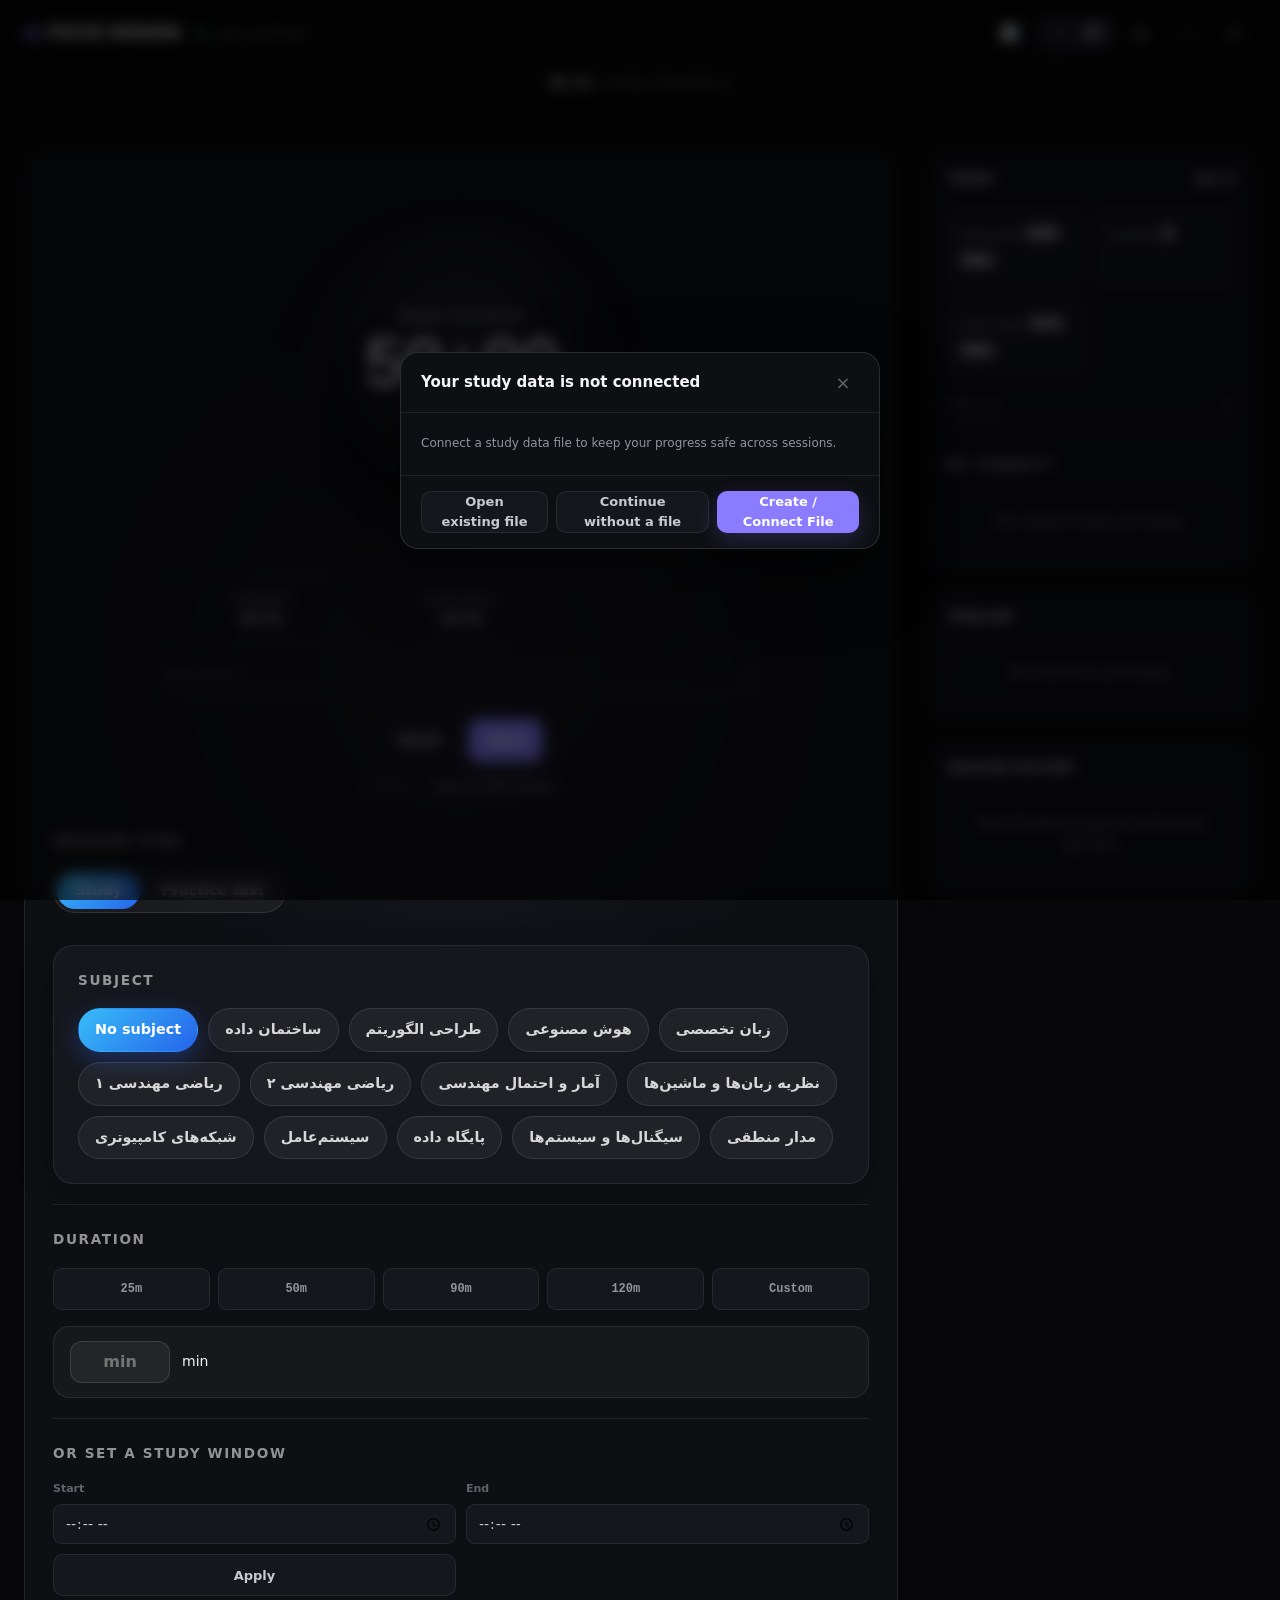
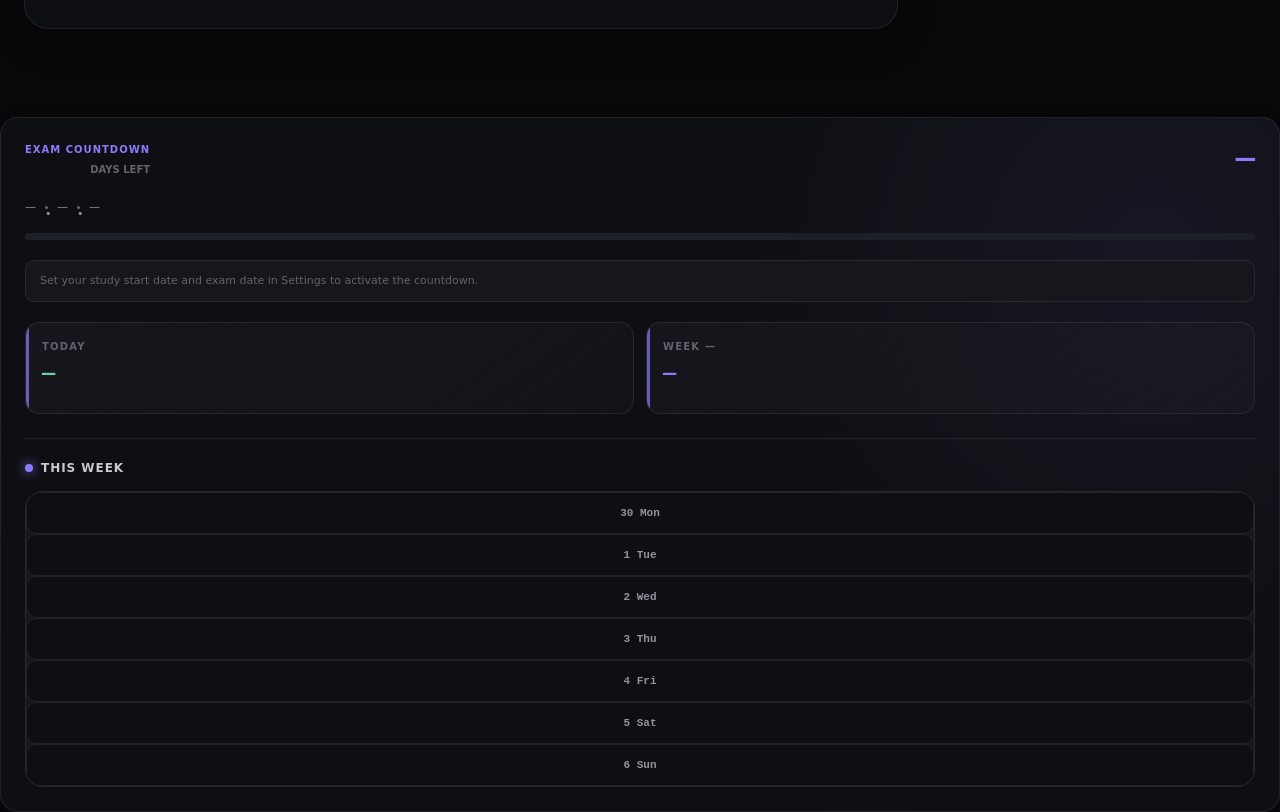
==== commit aa18003b: "version 3" ====
--- a/index.html
+++ b/index.html
@@ -1,28 +1,15 @@
 <!doctype html>
-<html
-  lang="en"
-  dir="ltr"
->
+<html lang="en" dir="ltr">
   <head>
     <meta charset="UTF-8" />
-    <meta
-      name="viewport"
-      content="width=device-width, initial-scale=1.0"
-    />
+    <meta name="viewport" content="width=device-width, initial-scale=1.0" />
 
     <title>Study Timer</title>
 
-    <link
-      rel="stylesheet"
-      href="./style.css"
-    />
+    <link rel="stylesheet" href="./style.css" />
   </head>
 
-  <body
-    data-theme="dark"
-    data-state="idle"
-    data-lang="en"
-  >
+  <body data-theme="dark" data-state="idle" data-lang="en">
     <!-- =========================
          HEADER
     ========================== -->
@@ -31,27 +18,13 @@
         <div class="brand">
           <span class="brand__dot"></span>
 
-          <span
-            class="brand__label"
-            id="modeLabel"
-            data-i18n="focusSession"
-          >
-            FOCUS SESSION
-          </span>
-        </div>
-
-        <div
-          class="save-status"
-          id="saveStatus"
-        >
+          <span class="brand__label" id="modeLabel" data-i18n="focusSession"> FOCUS SESSION </span>
+        </div>
+
+        <div class="save-status" id="saveStatus">
           <span class="save-status__dot"></span>
 
-          <span
-            id="saveStatusText"
-            data-i18n="saveNotConnected"
-          >
-            Not connected
-          </span>
+          <span id="saveStatusText" data-i18n="saveNotConnected"> Not connected </span>
         </div>
       </div>
 
@@ -68,29 +41,10 @@
         </a>
 
         <!-- Language -->
-        <div
-          class="lang-switch"
-          id="langSwitch"
-          role="group"
-          aria-label="Language"
-        >
-          <button
-            type="button"
-            id="langFaBtn"
-            class="lang-btn"
-            data-lang="fa"
-          >
-            FA
-          </button>
-
-          <button
-            type="button"
-            id="langEnBtn"
-            class="lang-btn is-active"
-            data-lang="en"
-          >
-            EN
-          </button>
+        <div class="lang-switch" id="langSwitch" role="group" aria-label="Language">
+          <button type="button" id="langFaBtn" class="lang-btn" data-lang="fa">FA</button>
+
+          <button type="button" id="langEnBtn" class="lang-btn is-active" data-lang="en">EN</button>
         </div>
 
         <!-- Theme -->
@@ -132,19 +86,9 @@
          LIVE CLOCK
     ========================== -->
     <section class="live-clock-section">
-      <div
-        class="live-clock"
-        id="liveClock"
-      >
-        00:00:00
-      </div>
-
-      <div
-        class="live-date"
-        id="liveDate"
-      >
-        Monday, January 1
-      </div>
+      <div class="live-clock" id="liveClock">00:00:00</div>
+
+      <div class="live-date" id="liveDate">Monday, January 1</div>
     </section>
 
     <!-- =========================
@@ -156,223 +100,117 @@
       ========================== -->
       <section class="timer-section">
         <div class="timer-card">
-          <div
-            class="timer-ring"
-            id="timerRing"
-          >
+          <div class="timer-ring" id="timerRing">
             <div class="timer-ring__inner">
-              <div
-                class="ring__status"
-                id="statusLabel"
-                data-i18n="readyToFocus"
-              >
-                READY TO FOCUS
-              </div>
-
-              <div
-                class="time-display"
-                id="timeDisplay"
-              >
-                50:00
-              </div>
-
-              <div
-                class="ring__caption"
-                id="timeCaption"
-                data-i18n="timeRemaining"
-              >
-                TIME REMAINING
-              </div>
-
-              <div
-                class="ring__subject"
-                id="ringSubject"
-                hidden
-              ></div>
+              <div class="ring__status" id="statusLabel" data-i18n="readyToFocus">READY TO FOCUS</div>
+
+              <div class="time-display" id="timeDisplay">50:00</div>
+
+              <div class="ring__caption" id="timeCaption" data-i18n="timeRemaining">TIME REMAINING</div>
+
+              <div class="ring__subject" id="ringSubject" hidden></div>
             </div>
           </div>
 
           <!-- Timer info -->
           <div class="timer-info">
             <div class="timer-info__item">
-              <span
-                class="timer-info__label"
-                id="elapsedLabel"
-                data-i18n="elapsed"
-              >
-                Elapsed
-              </span>
-
-              <span
-                class="timer-info__value"
-                id="elapsedValue"
-              >
-                00:00
-              </span>
+              <span class="timer-info__label" id="elapsedLabel" data-i18n="elapsed"> Elapsed </span>
+
+              <span class="timer-info__value" id="elapsedValue"> 00:00 </span>
             </div>
 
             <div class="timer-info__divider"></div>
 
             <div class="timer-info__item">
-              <span
-                class="timer-info__label"
-                id="remainingLabel"
-                data-i18n="remaining"
-              >
-                Remaining
-              </span>
-
-              <span
-                class="timer-info__value"
-                id="remainingValue"
-              >
-                50:00
-              </span>
+              <span class="timer-info__label" id="remainingLabel" data-i18n="remaining"> Remaining </span>
+
+              <span class="timer-info__value" id="remainingValue"> 50:00 </span>
             </div>
           </div>
 
           <!-- Progress -->
           <div class="session-progress">
             <div class="session-progress__header">
-              <span
-                id="progressLabel"
-                data-i18n="studySession"
-              >
-                Study Session
-              </span>
+              <span id="progressLabel" data-i18n="studySession"> Study Session </span>
 
               <span id="progressPercent"> 0% </span>
             </div>
 
             <div class="progress-bar">
-              <div
-                class="progress-bar__fill"
-                id="sessionProgressFill"
-                style="width: 0%"
-              ></div>
+              <div class="progress-bar__fill" id="sessionProgressFill" style="width: 0%"></div>
             </div>
           </div>
 
           <!-- Main controls -->
           <div class="timer-controls">
-            <button
-              type="button"
-              class="secondary-btn"
-              id="resetBtn"
-            >
+            <button type="button" class="secondary-btn" id="resetBtn">
               <span data-i18n="reset">Reset</span>
             </button>
 
-            <button
-              type="button"
-              class="primary-btn"
-              id="primaryBtn"
-            >
-              <span
-                id="primaryBtnLabel"
-                data-i18n="start"
-              >
-                Start
-              </span>
+            <button type="button" class="primary-btn" id="primaryBtn">
+              <span id="primaryBtnLabel" data-i18n="start"> Start </span>
             </button>
           </div>
 
           <!-- Secondary controls -->
           <div class="secondary-controls">
-            <button
-              type="button"
-              class="text-btn"
-              id="finishBtn"
-            >
+            <button type="button" class="text-btn" id="finishBtn">
               <span data-i18n="finish">Finish</span>
             </button>
 
-            <button
-              type="button"
-              class="text-btn"
-              id="breakBtn"
-            >
+            <button type="button" class="text-btn" id="breakBtn">
               <span data-i18n="startBreak"> Start 5-min break </span>
             </button>
+          </div>
+
+          <!-- =========================
+               SESSION KIND (study / practice test)
+          ========================== -->
+          <div class="kind-section">
+            <div class="section-label" id="kindLabel" data-i18n="sessionKind">Session type</div>
+
+            <div class="kind-grid" id="kindGrid" role="group" aria-labelledby="kindLabel">
+              <button type="button" class="kind-btn is-active" data-kind="study" data-i18n="kindStudy">
+                Study
+              </button>
+
+              <button type="button" class="kind-btn" data-kind="practice" data-i18n="kindPractice">
+                Practice test
+              </button>
+            </div>
           </div>
 
           <!-- =========================
                SUBJECT
           ========================== -->
           <div class="subject-section">
-            <div
-              class="section-label"
-              id="subjectLabel"
-              data-i18n="subject"
-            >
-              Subject
-            </div>
-
-            <div
-              class="subject-grid"
-              id="subjectGrid"
-            ></div>
+            <div class="section-label" id="subjectLabel" data-i18n="subject">Subject</div>
+
+            <div class="subject-grid" id="subjectGrid"></div>
           </div>
 
           <!-- =========================
                DURATION
           ========================== -->
           <div class="duration-section">
-            <div
-              class="section-label"
-              id="durationLabel"
-              data-i18n="duration"
-            >
-              Duration
-            </div>
+            <div class="section-label" id="durationLabel" data-i18n="duration">Duration</div>
 
             <div class="preset-grid">
-              <button
-                type="button"
-                class="preset-btn"
-                data-minutes="25"
-              >
-                25m
-              </button>
-
-              <button
-                type="button"
-                class="preset-btn is-active"
-                data-minutes="50"
-              >
-                50m
-              </button>
-
-              <button
-                type="button"
-                class="preset-btn"
-                data-minutes="90"
-              >
-                90m
-              </button>
-
-              <button
-                type="button"
-                class="preset-btn"
-                data-minutes="120"
-              >
-                120m
-              </button>
-
-              <button
-                type="button"
-                class="preset-btn"
-                id="customPresetBtn"
-              >
+              <button type="button" class="preset-btn" data-minutes="25">25m</button>
+
+              <button type="button" class="preset-btn is-active" data-minutes="50">50m</button>
+
+              <button type="button" class="preset-btn" data-minutes="90">90m</button>
+
+              <button type="button" class="preset-btn" data-minutes="120">120m</button>
+
+              <button type="button" class="preset-btn" id="customPresetBtn">
                 <span data-i18n="custom">Custom</span>
               </button>
             </div>
 
-            <div
-              class="custom-duration"
-              id="customDuration"
-              hidden
-            >
+            <div class="custom-duration" id="customDuration" hidden>
               <input
                 type="number"
                 id="customMinutes"
@@ -390,50 +228,22 @@
                STUDY WINDOW
           ========================== -->
           <div class="study-window">
-            <div
-              class="section-label"
-              id="windowLabel"
-              data-i18n="studyWindow"
-            >
-              Or set a study window
-            </div>
+            <div class="section-label" id="windowLabel" data-i18n="studyWindow">Or set a study window</div>
 
             <div class="window-grid">
               <label class="field">
-                <span
-                  class="field__label"
-                  id="windowStartLabel"
-                  data-i18n="startTime"
-                >
-                  Start
-                </span>
-
-                <input
-                  type="time"
-                  id="windowStart"
-                />
+                <span class="field__label" id="windowStartLabel" data-i18n="startTime"> Start </span>
+
+                <input type="time" id="windowStart" />
               </label>
 
               <label class="field">
-                <span
-                  class="field__label"
-                  id="windowEndLabel"
-                  data-i18n="endTime"
-                >
-                  End
-                </span>
-
-                <input
-                  type="time"
-                  id="windowEnd"
-                />
-              </label>
-
-              <button
-                type="button"
-                class="secondary-btn"
-                id="applyWindowBtn"
-              >
+                <span class="field__label" id="windowEndLabel" data-i18n="endTime"> End </span>
+
+                <input type="time" id="windowEnd" />
+              </label>
+
+              <button type="button" class="secondary-btn" id="applyWindowBtn">
                 <span data-i18n="apply">Apply</span>
               </button>
             </div>
@@ -448,116 +258,53 @@
         <!-- Today -->
         <section class="side-card today-card">
           <div class="side-card__header">
-            <h2
-              class="side-card__title"
-              id="todayTitle"
-              data-i18n="today"
-            >
-              Today
-            </h2>
-
-            <span
-              class="today-date"
-              id="todayDate"
-            >
-              —
-            </span>
+            <h2 class="side-card__title" id="todayTitle" data-i18n="today">Today</h2>
+
+            <span class="today-date" id="todayDate"> — </span>
           </div>
 
           <div class="today-stats">
             <div class="stat-item">
-              <span
-                class="stat-item__label"
-                id="todayStudyTimeLabel"
-                data-i18n="studyTime"
-              >
+              <span class="stat-item__label" id="todayStudyTimeLabel" data-i18n="studyTime">
                 Study time
               </span>
 
-              <strong
-                class="stat-item__value"
-                id="todayStudyTime"
-              >
-                0m
-              </strong>
+              <strong class="stat-item__value" id="todayStudyTime"> 0m </strong>
             </div>
 
             <div class="stat-item">
-              <span
-                class="stat-item__label"
-                id="todaySessionsLabel"
-                data-i18n="sessions"
-              >
-                Sessions
-              </span>
-
-              <strong
-                class="stat-item__value"
-                id="todaySessions"
-              >
-                0
-              </strong>
+              <span class="stat-item__label" id="todaySessionsLabel" data-i18n="sessions"> Sessions </span>
+
+              <strong class="stat-item__value" id="todaySessions"> 0 </strong>
             </div>
 
             <div class="stat-item">
-              <span
-                class="stat-item__label"
-                id="todayRemainingGoalLabel"
-                data-i18n="leftToGoal"
-              >
+              <span class="stat-item__label" id="todayRemainingGoalLabel" data-i18n="leftToGoal">
                 Left to goal
               </span>
 
-              <strong
-                class="stat-item__value"
-                id="todayRemainingGoal"
-              >
-                4h
-              </strong>
+              <strong class="stat-item__value" id="todayRemainingGoal"> 4h </strong>
             </div>
           </div>
 
           <div class="goal-section">
             <div class="goal-header">
-              <span
-                id="dailyGoalLabel"
-                data-i18n="dailyGoal"
-              >
-                Daily goal
-              </span>
+              <span id="dailyGoalLabel" data-i18n="dailyGoal"> Daily goal </span>
 
               <span id="dailyGoalValue"> 4h </span>
             </div>
 
             <div class="progress-bar">
-              <div
-                class="progress-bar__fill"
-                id="dailyGoalProgressFill"
-                style="width: 0%"
-              ></div>
+              <div class="progress-bar__fill" id="dailyGoalProgressFill" style="width: 0%"></div>
             </div>
           </div>
 
           <div class="subject-breakdown-section">
-            <div
-              class="section-label"
-              id="bySubjectLabel"
-              data-i18n="bySubjectToday"
-            >
-              By subject
-            </div>
-
-            <div
-              class="subject-breakdown"
-              id="subjectBreakdown"
-            ></div>
-
-            <div
-              class="empty-state"
-              id="subjectBreakdownEmpty"
-              data-i18n="noSubjectDataToday"
-              hidden
-            >
+            <div class="section-label" id="bySubjectLabel" data-i18n="bySubjectToday">By subject</div>
+
+            <div class="subject-breakdown" id="subjectBreakdown"></div>
+
+            <div class="empty-state" id="subjectBreakdownEmpty" data-i18n="noSubjectDataToday" hidden>
               No subject data yet today.
             </div>
           </div>
@@ -566,51 +313,23 @@
         <!-- Timeline -->
         <section class="side-card">
           <div class="side-card__header">
-            <h2
-              class="side-card__title"
-              id="timelineTitle"
-              data-i18n="timeline"
-            >
-              Timeline
-            </h2>
-          </div>
-
-          <div
-            class="timeline"
-            id="timeline"
-          ></div>
-
-          <div
-            class="empty-state"
-            id="timelineEmpty"
-            data-i18n="noSessionsToday"
-          >
-            No sessions yet today.
-          </div>
+            <h2 class="side-card__title" id="timelineTitle" data-i18n="timeline">Timeline</h2>
+          </div>
+
+          <div class="timeline" id="timeline"></div>
+
+          <div class="empty-state" id="timelineEmpty" data-i18n="noSessionsToday">No sessions yet today.</div>
         </section>
 
         <!-- Session history -->
         <section class="side-card">
           <div class="side-card__header">
-            <h2
-              class="side-card__title"
-              id="historyTitle"
-              data-i18n="sessionHistory"
-            >
-              Session history
-            </h2>
-          </div>
-
-          <div
-            class="history"
-            id="history"
-          ></div>
-
-          <div
-            class="empty-state"
-            id="historyEmpty"
-            data-i18n="finishedSessions"
-          >
+            <h2 class="side-card__title" id="historyTitle" data-i18n="sessionHistory">Session history</h2>
+          </div>
+
+          <div class="history" id="history"></div>
+
+          <div class="empty-state" id="historyEmpty" data-i18n="finishedSessions">
             Your finished sessions will show up here.
           </div>
         </section>
@@ -624,29 +343,14 @@
       <div class="exam-card">
         <div class="exam-card__header">
           <div>
-            <div
-              class="exam-card__eyebrow"
-              id="examCountdownTitle"
-              data-i18n="examCountdown"
-            >
+            <div class="exam-card__eyebrow" id="examCountdownTitle" data-i18n="examCountdown">
               EXAM COUNTDOWN
             </div>
 
-            <div
-              class="exam-days-left-label"
-              id="examDaysLeftLabel"
-              data-i18n="daysLeftLabel"
-            >
-              DAYS LEFT
-            </div>
-          </div>
-
-          <div
-            class="exam-days-left"
-            id="examDaysLeft"
-          >
-            0
-          </div>
+            <div class="exam-days-left-label" id="examDaysLeftLabel" data-i18n="daysLeftLabel">DAYS LEFT</div>
+          </div>
+
+          <div class="exam-days-left" id="examDaysLeft">0</div>
         </div>
 
         <div class="exam-meta">
@@ -663,72 +367,34 @@
 
         <div class="exam-progress">
           <div class="progress-bar">
-            <div
-              class="progress-bar__fill"
-              id="examProgressFill"
-              style="width: 0%"
-            ></div>
-          </div>
-        </div>
-
-        <div
-          class="exam-empty-note"
-          id="examEmptyNote"
-          data-i18n="setExamDates"
-        >
+            <div class="progress-bar__fill" id="examProgressFill" style="width: 0%"></div>
+          </div>
+        </div>
+
+        <div class="exam-empty-note" id="examEmptyNote" data-i18n="setExamDates">
           Set your study start date and exam date in Settings to activate the countdown.
         </div>
 
         <!-- Exam daily / weekly status -->
         <div class="exam-status-grid">
           <div class="exam-status-card">
-            <div
-              class="exam-status-card__title"
-              id="dailyStatusTitle"
-              data-i18n="todayStatus"
-            >
-              TODAY
-            </div>
-
-            <div
-              class="exam-status-card__value"
-              id="dailyStatusValue"
-            >
-              —
-            </div>
+            <div class="exam-status-card__title" id="dailyStatusTitle" data-i18n="todayStatus">TODAY</div>
+
+            <div class="exam-status-card__value" id="dailyStatusValue">—</div>
           </div>
 
           <div class="exam-status-card">
-            <div
-              class="exam-status-card__title"
-              id="weeklyStatusTitle"
-            >
-              WEEK —
-            </div>
-
-            <div
-              class="exam-status-card__value"
-              id="weeklyStatusValue"
-            >
-              —
-            </div>
+            <div class="exam-status-card__title" id="weeklyStatusTitle">WEEK —</div>
+
+            <div class="exam-status-card__value" id="weeklyStatusValue">—</div>
           </div>
         </div>
 
         <!-- Calendar -->
         <div class="calendar-section">
-          <div
-            class="calendar-title"
-            id="calendarTitle"
-            data-i18n="thisWeek"
-          >
-            This week
-          </div>
-
-          <div
-            class="calendar"
-            id="calendar"
-          ></div>
+          <div class="calendar-title" id="calendarTitle" data-i18n="thisWeek">This week</div>
+
+          <div class="calendar" id="calendar"></div>
         </div>
       </div>
     </section>
@@ -736,16 +402,8 @@
     <!-- =========================
          SETTINGS MODAL
     ========================== -->
-    <div
-      class="modal"
-      id="settingsModal"
-      hidden
-      aria-hidden="true"
-    >
-      <div
-        class="modal__backdrop"
-        data-close-settings
-      ></div>
+    <div class="modal" id="settingsModal" hidden aria-hidden="true">
+      <div class="modal__backdrop" data-close-settings></div>
 
       <div
         class="modal__dialog settings-dialog"
@@ -754,12 +412,7 @@
         aria-labelledby="settingsTitle"
       >
         <div class="modal__header">
-          <h2
-            id="settingsTitle"
-            data-i18n="settings"
-          >
-            Settings
-          </h2>
+          <h2 id="settingsTitle" data-i18n="settings">Settings</h2>
 
           <button
             type="button"
@@ -777,109 +430,52 @@
           <section class="settings-section">
             <div class="settings-grid">
               <label class="field">
-                <span
-                  class="field__label"
-                  id="settingGoalHoursLabel"
-                  data-i18n="dailyGoalHours"
-                >
+                <span class="field__label" id="settingGoalHoursLabel" data-i18n="dailyGoalHours">
                   Daily goal (hours)
                 </span>
 
-                <input
-                  type="number"
-                  id="settingGoalHours"
-                  min="0"
-                  max="24"
-                  step="0.5"
-                />
+                <input type="number" id="settingGoalHours" min="0" max="24" step="0.5" />
               </label>
 
               <label class="field">
-                <span
-                  class="field__label"
-                  id="settingDefaultMinutesLabel"
-                  data-i18n="defaultSessionLength"
-                >
+                <span class="field__label" id="settingDefaultMinutesLabel" data-i18n="defaultSessionLength">
                   Default session length (min)
                 </span>
 
-                <input
-                  type="number"
-                  id="settingDefaultMinutes"
-                  min="1"
-                  max="600"
-                />
+                <input type="number" id="settingDefaultMinutes" min="1" max="600" />
               </label>
             </div>
 
             <div class="settings-options">
               <label class="setting-toggle">
-                <input
-                  type="checkbox"
-                  id="settingSound"
-                />
-
-                <span
-                  id="settingSoundLabel"
-                  data-i18n="soundOnCompletion"
-                >
-                  Sound on completion
-                </span>
+                <input type="checkbox" id="settingSound" />
+
+                <span id="settingSoundLabel" data-i18n="soundOnCompletion"> Sound on completion </span>
               </label>
 
               <label class="setting-toggle">
-                <input
-                  type="checkbox"
-                  id="settingClock24"
-                />
-
-                <span
-                  id="settingClock24Label"
-                  data-i18n="clock24"
-                >
-                  24-hour clock
-                </span>
+                <input type="checkbox" id="settingClock24" />
+
+                <span id="settingClock24Label" data-i18n="clock24"> 24-hour clock </span>
               </label>
 
               <label class="setting-toggle">
-                <input
-                  type="checkbox"
-                  id="settingReducedMotion"
-                />
-
-                <span
-                  id="settingReducedMotionLabel"
-                  data-i18n="reducedAnimation"
-                >
-                  Reduced animation
-                </span>
+                <input type="checkbox" id="settingReducedMotion" />
+
+                <span id="settingReducedMotionLabel" data-i18n="reducedAnimation"> Reduced animation </span>
               </label>
 
               <label class="setting-toggle">
-                <input
-                  type="checkbox"
-                  id="settingAutoStart"
-                />
-
-                <span
-                  id="settingAutoStartLabel"
-                  data-i18n="autoStartNext"
-                >
-                  Auto-start next session
-                </span>
+                <input type="checkbox" id="settingAutoStart" />
+
+                <span id="settingAutoStartLabel" data-i18n="autoStartNext"> Auto-start next session </span>
               </label>
             </div>
           </section>
 
           <!-- Subjects -->
           <section class="settings-section">
-            <div
-              class="settings-divider"
-              id="subjectsDivider"
-              data-i18n="subjectsSectionTitle"
-            >
-              SUBJECTS
-            </div>
+            <div class="settings-divider" id="subjectsDivider" data-i18n="subjectsSectionTitle">SUBJECTS</div>
 
             <div class="subject-manage">
               <div class="subject-manage__form">
@@ -891,155 +487,77 @@
                   placeholder="New subject"
                 />
 
-                <button
-                  type="button"
-                  class="secondary-btn"
-                  id="addSubjectBtn"
-                >
+                <button type="button" class="secondary-btn" id="addSubjectBtn">
                   <span data-i18n="add">Add</span>
                 </button>
               </div>
 
-              <div
-                class="subject-manage__list"
-                id="subjectManageList"
-              ></div>
+              <div class="subject-manage__list" id="subjectManageList"></div>
             </div>
           </section>
 
           <!-- Exam plan -->
           <section class="settings-section">
-            <div
-              class="settings-divider"
-              id="examPlanDivider"
-              data-i18n="examPlan"
-            >
-              EXAM PLAN
-            </div>
+            <div class="settings-divider" id="examPlanDivider" data-i18n="examPlan">EXAM PLAN</div>
 
             <div class="settings-grid">
               <label class="field">
-                <span
-                  class="field__label"
-                  id="studyStartLabel"
-                  data-i18n="studyStartDate"
-                >
+                <span class="field__label" id="studyStartLabel" data-i18n="studyStartDate">
                   Study start date
                 </span>
 
-                <input
-                  type="date"
-                  id="studyStartDate"
-                />
+                <input type="date" id="studyStartDate" />
               </label>
 
               <label class="field">
-                <span
-                  class="field__label"
-                  id="examDateLabel"
-                  data-i18n="examDate"
-                >
-                  Exam date
-                </span>
-
-                <input
-                  type="date"
-                  id="examDate"
-                />
+                <span class="field__label" id="examDateLabel" data-i18n="examDate"> Exam date </span>
+
+                <input type="date" id="examDate" />
               </label>
 
               <label class="field">
-                <span
-                  class="field__label"
-                  id="totalWeeksLabel"
-                  data-i18n="totalWeeks"
-                >
-                  Total weeks
-                </span>
-
-                <input
-                  type="number"
-                  id="totalWeeks"
-                  min="0"
-                  max="520"
-                />
+                <span class="field__label" id="totalWeeksLabel" data-i18n="totalWeeks"> Total weeks </span>
+
+                <input type="number" id="totalWeeks" min="0" max="520" />
               </label>
             </div>
           </section>
 
           <!-- Data file -->
           <section class="settings-section">
-            <div
-              class="settings-divider"
-              id="dataDivider"
-              data-i18n="studyDataFile"
-            >
-              STUDY DATA FILE
-            </div>
+            <div class="settings-divider" id="dataDivider" data-i18n="studyDataFile">STUDY DATA FILE</div>
 
             <div class="data-actions">
-              <button
-                type="button"
-                class="secondary-btn"
-                id="connectFileBtn"
-              >
+              <button type="button" class="secondary-btn" id="connectFileBtn">
                 <span data-i18n="createConnectFile"> Create / Connect file </span>
               </button>
 
-              <button
-                type="button"
-                class="secondary-btn"
-                id="openFileBtn"
-              >
+              <button type="button" class="secondary-btn" id="openFileBtn">
                 <span data-i18n="openFile">Open file</span>
               </button>
-              <button
-                type="button"
-                class="secondary-btn"
-                id="saveNowBtn"
-              >
+              <button type="button" class="secondary-btn" id="saveNowBtn">
                 <span data-i18n="saveNow">Save now</span>
               </button>
 
-              <button
-                type="button"
-                class="secondary-btn"
-                id="exportBtn"
-              >
+              <button type="button" class="secondary-btn" id="exportBtn">
                 <span data-i18n="exportJson"> Export JSON </span>
               </button>
 
-              <label
-                class="secondary-btn file-input-btn"
-                for="importFileInput"
-              >
+              <label class="secondary-btn file-input-btn" for="importFileInput">
                 <span data-i18n="importJson"> Import JSON </span>
 
-                <input
-                  type="file"
-                  id="importFileInput"
-                  accept=".json,application/json"
-                  hidden
-                />
+                <input type="file" id="importFileInput" accept=".json,application/json" hidden />
               </label>
             </div>
           </section>
         </div>
 
         <div class="modal__footer">
-          <button
-            type="button"
-            class="danger-btn"
-            id="clearDataBtn"
-          >
+          <button type="button" class="danger-btn" id="clearDataBtn">
             <span data-i18n="clearSavedData"> Clear all saved data </span>
           </button>
 
-          <button
-            type="button"
-            class="primary-btn"
-            id="saveSettingsBtn"
-          >
+          <button type="button" class="primary-btn" id="saveSettingsBtn">
             <span data-i18n="saveClose"> Save & close </span>
           </button>
         </div>
@@ -1049,16 +567,8 @@
     <!-- =========================
          CONNECT FILE MODAL
     ========================== -->
-    <div
-      class="modal"
-      id="connectModal"
-      hidden
-      aria-hidden="true"
-    >
-      <div
-        class="modal__backdrop"
-        data-close-connect
-      ></div>
+    <div class="modal" id="connectModal" hidden aria-hidden="true">
+      <div class="modal__backdrop" data-close-connect></div>
 
       <div
         class="modal__dialog connect-dialog"
@@ -1067,55 +577,28 @@
         aria-labelledby="connectTitle"
       >
         <div class="modal__header">
-          <h2
-            id="connectTitle"
-            data-i18n="connectTitle"
-          >
-            Your study data is not connected
-          </h2>
-
-          <button
-            type="button"
-            class="modal-close"
-            id="connectCloseBtn"
-            aria-label="Close"
-            title="Close"
-          >
+          <h2 id="connectTitle" data-i18n="connectTitle">Your study data is not connected</h2>
+
+          <button type="button" class="modal-close" id="connectCloseBtn" aria-label="Close" title="Close">
             ×
           </button>
         </div>
 
         <div class="modal__body">
-          <p
-            class="connect-description"
-            id="connectBody"
-            data-i18n="connectBody"
-          >
+          <p class="connect-description" id="connectBody" data-i18n="connectBody">
             Connect a study data file to keep your progress safe across sessions.
           </p>
         </div>
 
         <div class="modal__footer">
-          <button
-            type="button"
-            class="secondary-btn"
-            id="connectOpenBtn"
-          >
+          <button type="button" class="secondary-btn" id="connectOpenBtn">
             <span data-i18n="openExistingFile">Open existing file</span>
           </button>
-          <button
-            type="button"
-            class="secondary-btn"
-            id="connectLaterBtn"
-          >
+          <button type="button" class="secondary-btn" id="connectLaterBtn">
             <span data-i18n="continueWithoutFile"> Continue without a file </span>
           </button>
 
-          <button
-            type="button"
-            class="primary-btn"
-            id="connectNowBtn"
-          >
+          <button type="button" class="primary-btn" id="connectNowBtn">
             <span data-i18n="createConnectFileCaps"> Create / Connect File </span>
           </button>
         </div>
@@ -1125,13 +608,7 @@
     <!-- =========================
          TOAST
     ========================== -->
-    <div
-      class="toast"
-      id="toast"
-      role="status"
-      aria-live="polite"
-      hidden
-    >
+    <div class="toast" id="toast" role="status" aria-live="polite" hidden>
       <span id="toastText"></span>
     </div>
 
@@ -1139,9 +616,6 @@
          SCRIPTS
     ========================== -->
 
-    <script
-      type="module"
-      src="./files/app.js"
-    ></script>
+    <script type="module" src="./files/app.js"></script>
   </body>
 </html>
--- a/style.css
+++ b/style.css
@@ -10,15 +10,15 @@
 .save-status {
   cursor: pointer;
 }
-.save-status[data-status='saved'] .save-status__dot {
+.save-status[data-status="saved"] .save-status__dot {
   background: #3ecf8e;
 }
-.save-status[data-status='saving'] .save-status__dot,
-.save-status[data-status='unsaved'] .save-status__dot {
+.save-status[data-status="saving"] .save-status__dot,
+.save-status[data-status="unsaved"] .save-status__dot {
   background: #f5a524;
 }
-.save-status[data-status='error'] .save-status__dot,
-.save-status[data-status='permission'] .save-status__dot {
+.save-status[data-status="error"] .save-status__dot,
+.save-status[data-status="permission"] .save-status__dot {
   background: #ef4444;
 }
 
@@ -81,17 +81,16 @@
   --transition-slow: 350ms ease;
 
   /* Font */
-  --font:
-    Inter, ui-sans-serif, system-ui, -apple-system, BlinkMacSystemFont, 'Segoe UI', sans-serif;
-
-  --font-mono: 'SFMono-Regular', Consolas, 'Liberation Mono', monospace;
+  --font: Inter, ui-sans-serif, system-ui, -apple-system, BlinkMacSystemFont, "Segoe UI", sans-serif;
+
+  --font-mono: "SFMono-Regular", Consolas, "Liberation Mono", monospace;
 }
 
 /* ============================================================
      2. LIGHT THEME
      ============================================================ */
 
-body[data-theme='light'] {
+body[data-theme="light"] {
   --bg-0: #f6f6f8;
   --bg-1: #ffffff;
   --bg-2: #f0f0f3;
@@ -319,7 +318,7 @@
 }
 
 .save-status::before {
-  content: '';
+  content: "";
 
   width: 6px;
   height: 6px;
@@ -368,7 +367,7 @@
 
 .lang-btn.active,
 .lang-btn.is-active,
-.lang-btn[aria-selected='true'] {
+.lang-btn[aria-selected="true"] {
   color: var(--text-0);
   background: var(--bg-3);
   box-shadow: var(--shadow-sm);
@@ -468,8 +467,7 @@
 
   padding: 38px 28px 32px;
 
-  background:
-    radial-gradient(circle at 50% 35%, var(--accent-softer), transparent 36%), var(--bg-1);
+  background: radial-gradient(circle at 50% 35%, var(--accent-softer), transparent 36%), var(--bg-1);
 
   border: 1px solid var(--border);
   border-radius: var(--radius-xl);
@@ -495,7 +493,7 @@
 }
 
 .timer-ring::before {
-  content: '';
+  content: "";
 
   position: absolute;
   inset: 7%;
@@ -888,7 +886,7 @@
 }
 
 .preset-btn.active,
-.preset-btn[aria-selected='true'] {
+.preset-btn[aria-selected="true"] {
   color: var(--accent);
   background: var(--accent-soft);
   border-color: rgba(139, 124, 255, 0.3);
@@ -962,22 +960,22 @@
 
 /* Light mode */
 
-body[data-theme='light'] .custom-duration {
+body[data-theme="light"] .custom-duration {
   background: #f8fafc;
   border-color: #e2e8f0;
 }
 
-body[data-theme='light'] .custom-duration label {
+body[data-theme="light"] .custom-duration label {
   color: #475569;
 }
 
-body[data-theme='light'] #customMinutes {
+body[data-theme="light"] #customMinutes {
   background: #fff;
   color: #1e293b;
   border-color: #cbd5e1;
 }
 
-body[data-theme='light'] #customMinutes:focus {
+body[data-theme="light"] #customMinutes:focus {
   border-color: #0ea5e9;
   box-shadow: 0 0 0 3px rgba(14, 165, 233, 0.15);
 }
@@ -1298,8 +1296,7 @@
 .exam-card {
   padding: 24px;
 
-  background:
-    radial-gradient(circle at 90% 20%, var(--accent-softer), transparent 32%), var(--bg-1);
+  background: radial-gradient(circle at 90% 20%, var(--accent-softer), transparent 32%), var(--bg-1);
 
   border: 1px solid var(--border);
   border-radius: var(--radius-lg);
@@ -1446,7 +1443,7 @@
 }
 
 .exam-status-card::before {
-  content: '';
+  content: "";
 
   position: absolute;
 
@@ -1557,7 +1554,7 @@
 }
 
 .calendar-title::before {
-  content: '';
+  content: "";
 
   width: 8px;
 
@@ -1637,7 +1634,7 @@
   border-color: rgba(95, 214, 155, 0.25);
 }
 .calendar-day.completed::after {
-  content: '';
+  content: "";
   position: absolute;
   bottom: 5px;
   width: 5px;
@@ -1653,17 +1650,17 @@
 .calendar-day.future {
   color: var(--text-1);
 }
-body[data-theme='light'] .calendar {
+body[data-theme="light"] .calendar {
   background: #fff;
 }
-body[data-theme='light'] .calendar-header {
+body[data-theme="light"] .calendar-header {
   background: #f8fafc;
 }
-body[data-theme='light'] .calendar-day {
+body[data-theme="light"] .calendar-day {
   background: #fff;
   border-color: #e5e7eb;
 }
-body[data-theme='light'] .calendar-day:hover {
+body[data-theme="light"] .calendar-day:hover {
   background: #f8fafc;
 }
 @media (max-width: 520px) {
@@ -1932,7 +1929,7 @@
   border-color: var(--border-light);
 }
 
-.file-input-btn input[type='file'] {
+.file-input-btn input[type="file"] {
   display: none;
 }
 
@@ -2021,7 +2018,7 @@
      29. TIMER STATES
      ============================================================ */
 
-body[data-state='running'] .brand__dot {
+body[data-state="running"] .brand__dot {
   animation: pulse-dot 1.8s ease-in-out infinite;
 }
 
@@ -2038,18 +2035,18 @@
   }
 }
 
-body[data-state='break'] .timer-ring .ring-progress {
+body[data-state="break"] .timer-ring .ring-progress {
   stroke: var(--success);
 }
 
-body[data-state='break'] .brand__dot {
+body[data-state="break"] .brand__dot {
   background: var(--success);
   box-shadow:
     0 0 0 5px var(--success-soft),
     0 0 18px rgba(95, 214, 155, 0.3);
 }
 
-body[data-state='paused'] .brand__dot {
+body[data-state="paused"] .brand__dot {
   background: var(--warning);
   box-shadow: 0 0 0 5px var(--warning-soft);
 }
@@ -2058,29 +2055,29 @@
      30. RTL
      ============================================================ */
 
-body[data-lang='fa'] {
+body[data-lang="fa"] {
   direction: rtl;
 }
 
-body[data-lang='fa'] .live-date {
+body[data-lang="fa"] .live-date {
   margin-left: 0;
   margin-right: 10px;
 }
 
-body[data-lang='fa'] .timeline-item {
+body[data-lang="fa"] .timeline-item {
   grid-template-columns: 1fr 58px;
 }
 
-body[data-lang='fa'] .timeline-item__time {
+body[data-lang="fa"] .timeline-item__time {
   order: 2;
   text-align: left;
 }
 
-body[data-lang='fa'] .timeline-item__content {
+body[data-lang="fa"] .timeline-item__content {
   order: 1;
 }
 
-body[data-lang='fa'] .exam-days-left-label {
+body[data-lang="fa"] .exam-days-left-label {
   text-align: left;
 }
 
@@ -2333,7 +2330,7 @@
     text-align: left;
   }
 
-  body[data-lang='fa'] .exam-days-left-label {
+  body[data-lang="fa"] .exam-days-left-label {
     text-align: right;
   }
 
@@ -2841,7 +2838,7 @@
 
 /* RTL */
 
-body[data-lang='fa'] .analytics-toolbar__file {
+body[data-lang="fa"] .analytics-toolbar__file {
   direction: ltr;
   text-align: right;
 }
@@ -3076,40 +3073,40 @@
 
 /* Light mode */
 
-body[data-theme='light'] .subject-section {
+body[data-theme="light"] .subject-section {
   background: #fff;
   border-color: #e5e7eb;
 }
 
-body[data-theme='light'] .section-label {
+body[data-theme="light"] .section-label {
   color: #64748b;
 }
 
-body[data-theme='light'] .subject-grid button {
+body[data-theme="light"] .subject-grid button {
   background: #f8fafc;
   color: #334155;
   border-color: #e2e8f0;
 }
 
-body[data-theme='light'] .subject-grid button:hover {
+body[data-theme="light"] .subject-grid button:hover {
   background: #e0f2fe;
   border-color: #38bdf8;
 }
 
-body[data-theme='light'] .subject-grid button.is-active {
+body[data-theme="light"] .subject-grid button.is-active {
   color: #fff;
 }
 
-body[data-theme='light'] .subject-breakdown-item {
+body[data-theme="light"] .subject-breakdown-item {
   background: #f8fafc;
   border-color: #e5e7eb;
 }
 
-body[data-theme='light'] .subject-breakdown-item__label {
+body[data-theme="light"] .subject-breakdown-item__label {
   color: #334155;
 }
 
-body[data-theme='light'] .subject-manage-chip {
+body[data-theme="light"] .subject-manage-chip {
   background: #f8fafc;
   border-color: #e2e8f0;
   color: #334155;
@@ -3133,3 +3130,166 @@
     flex-direction: column;
   }
 }
+
+/* --- Analytics: chart axis labels & gridlines --- */
+.chart-gridline {
+  stroke: var(--border, rgba(255, 255, 255, 0.08));
+  stroke-width: 1;
+}
+
+.chart-axis-label {
+  fill: var(--text-muted, rgba(255, 255, 255, 0.45));
+  font-size: 9px;
+  font-family: inherit;
+}
+
+.chart-bar-value,
+.chart-line-value {
+  fill: var(--text-secondary, rgba(255, 255, 255, 0.75));
+  font-size: 8px;
+  font-family: inherit;
+  font-weight: 600;
+}
+
+/* --- Analytics: subject comparison rows --- */
+.subject-compare-list {
+  display: flex;
+  flex-direction: column;
+  gap: 16px;
+}
+
+.subject-row {
+  display: flex;
+  flex-direction: column;
+  gap: 6px;
+}
+
+.chart-donut-segment--study {
+  stroke: var(--accent, #6ea8fe);
+}
+.chart-donut-segment--break {
+  stroke: var(--success, #4caf82);
+}
+.chart-donut-segment--paused {
+  stroke: var(--warning, #d9a441);
+}
+
+/* Practice/test-section badge on the main subject chip picker */
+.subject-chip--practice::after {
+  content: "🧪";
+  margin-inline-start: 4px;
+  font-size: 0.85em;
+}
+
+/* Settings → Subjects management row: name + practice toggle + remove, in one line */
+.subject-manage-chip {
+  display: flex;
+  align-items: center;
+  gap: 8px;
+}
+
+.subject-manage__practice-toggle,
+.subject-manage-chip__practice-toggle {
+  display: inline-flex;
+  align-items: center;
+  gap: 4px;
+  font-size: 0.8em;
+  white-space: nowrap;
+}
+
+/* Today's "By subject" sidebar breakdown */
+.subject-breakdown-item--practice .subject-breakdown-item__label::after {
+  content: " 🧪";
+}
+
+
+
+
+/* =============================================================
+   APPEND THIS BLOCK TO THE END OF style.css
+
+   Also DELETE these two old rules from style.css (they no longer
+   match anything, since "practice" is now per-session, not per-subject):
+
+     .subject-chip--practice::after { ... }
+     .subject-breakdown-item--practice .subject-breakdown-item__label::after { ... }
+   ============================================================= */
+
+/* Session kind switch (study / practice test) */
+.kind-section {
+  width: 100%;
+  margin-top: 28px;
+}
+
+.kind-grid {
+  display: inline-flex;
+  gap: 3px;
+  padding: 3px;
+  border-radius: 999px;
+  background: rgba(255, 255, 255, 0.05);
+  border: 1px solid rgba(255, 255, 255, 0.1);
+}
+
+.kind-btn {
+  min-height: 36px;
+  padding: 0 18px;
+  border-radius: 999px;
+  background: transparent;
+  color: rgba(255, 255, 255, 0.7);
+  font-size: 0.9rem;
+  font-weight: 600;
+  transition:
+    background 0.2s ease,
+    color 0.2s ease;
+}
+
+.kind-btn:hover {
+  color: #fff;
+}
+
+.kind-btn.is-active {
+  color: #fff;
+  background: linear-gradient(135deg, #38bdf8, #2563eb);
+}
+
+.kind-btn[data-kind="practice"].is-active {
+  background: linear-gradient(135deg, #f59e0b, #d97706);
+}
+
+body[data-theme="light"] .kind-grid {
+  background: #f1f5f9;
+  border-color: #e2e8f0;
+}
+
+body[data-theme="light"] .kind-btn {
+  color: #475569;
+}
+
+body[data-theme="light"] .kind-btn.is-active {
+  color: #fff;
+}
+
+/* Practice badge in session history */
+.history-item__practice {
+  padding: 2px 6px;
+  color: var(--warning);
+  background: var(--warning-soft);
+  border-radius: 5px;
+  font-family: var(--font);
+  font-size: 9px;
+  font-weight: 700;
+}
+
+/* Practice sessions in the timeline use the warning colour */
+.timeline-item__bar--practice {
+  background: var(--warning);
+}
+
+/* "By subject" rows for practice-test time */
+.subject-breakdown-item--practice {
+  border-inline-start: 3px solid var(--warning);
+}
+
+.subject-breakdown-item--practice .subject-breakdown-item__value {
+  color: var(--warning);
+}
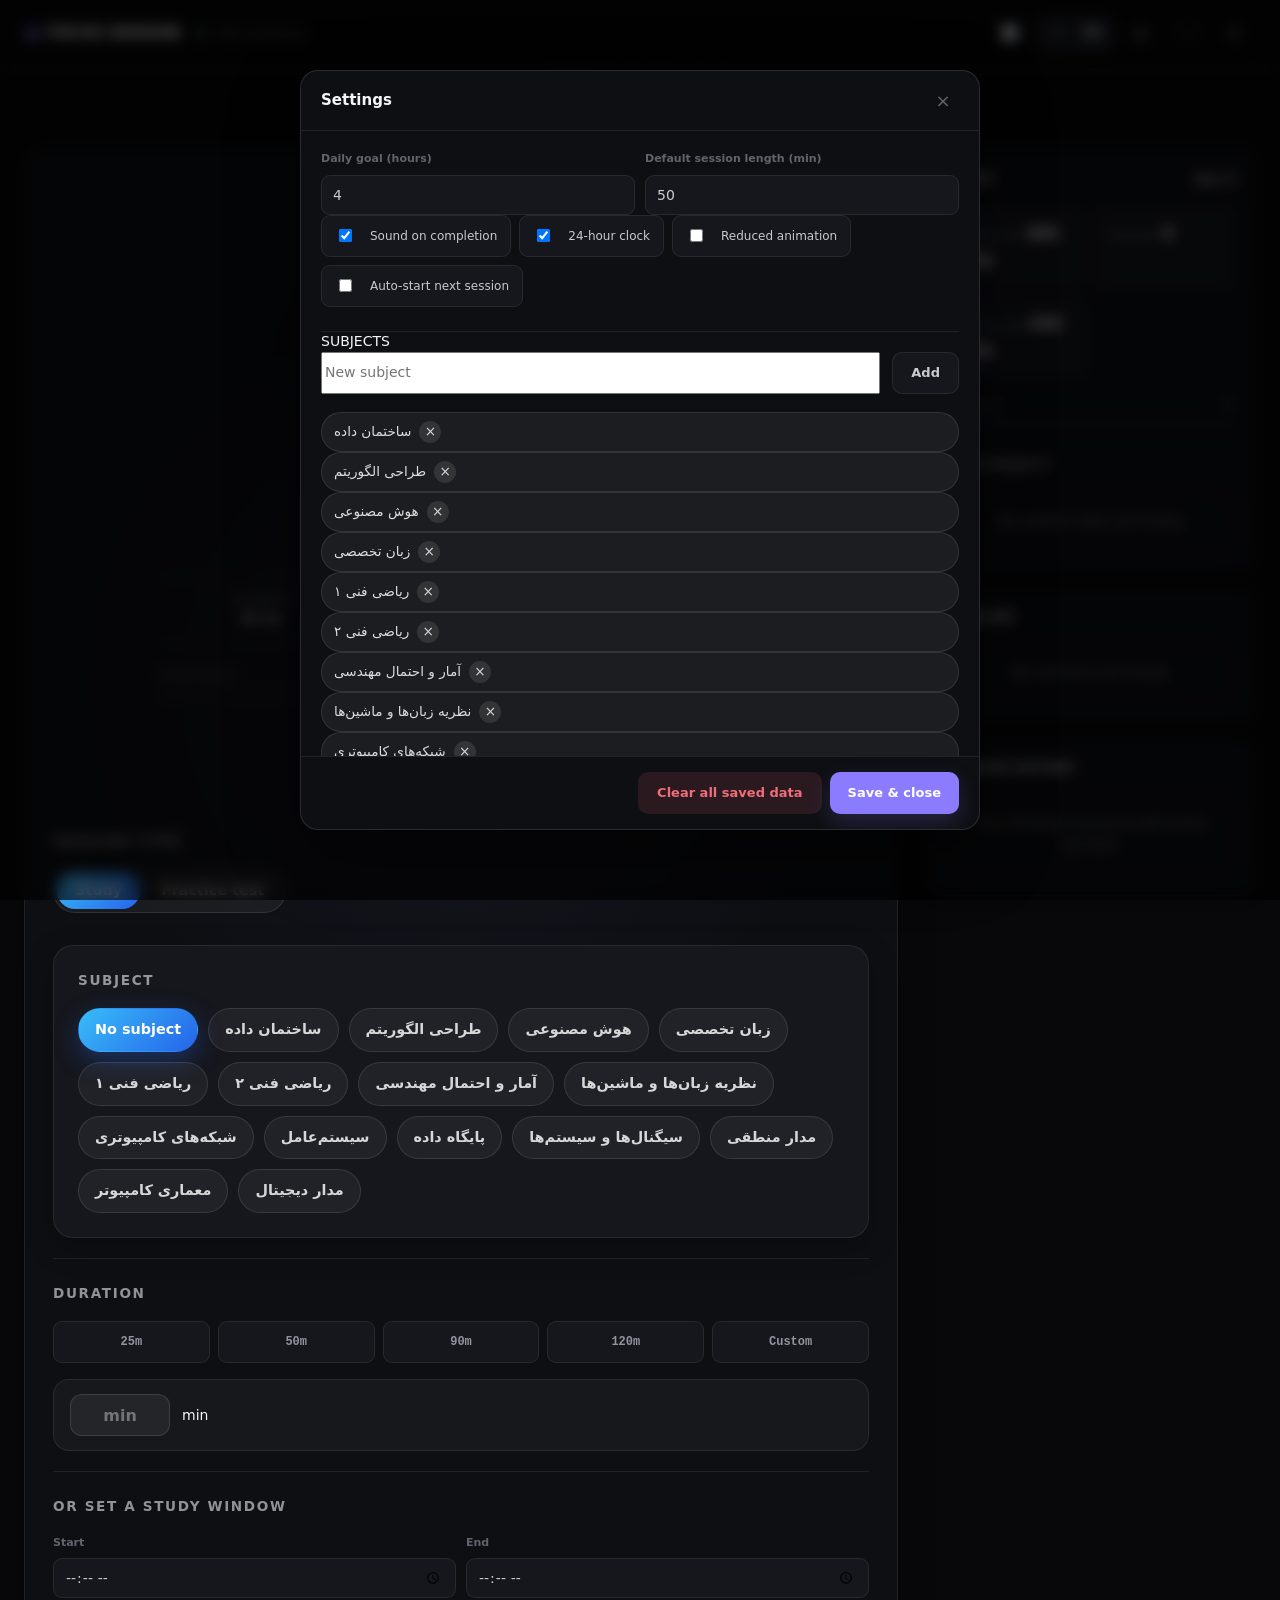
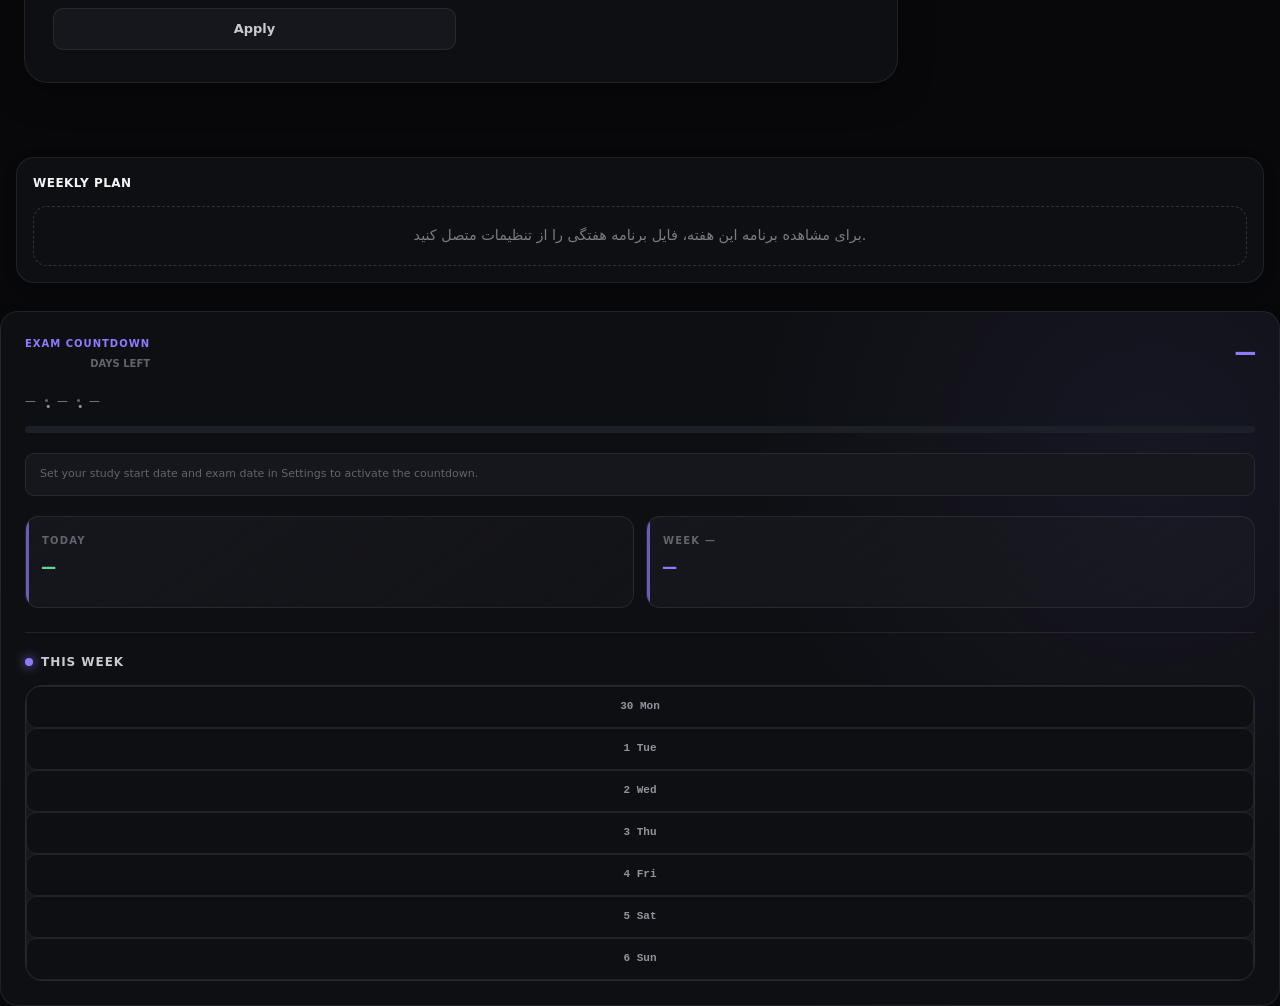
==== commit e8ee10a1: "weekly plan" ====
--- a/index.html
+++ b/index.html
@@ -1,15 +1,28 @@
 <!doctype html>
-<html lang="en" dir="ltr">
+<html
+  lang="en"
+  dir="ltr"
+>
   <head>
     <meta charset="UTF-8" />
-    <meta name="viewport" content="width=device-width, initial-scale=1.0" />
+    <meta
+      name="viewport"
+      content="width=device-width, initial-scale=1.0"
+    />
 
     <title>Study Timer</title>
 
-    <link rel="stylesheet" href="./style.css" />
+    <link
+      rel="stylesheet"
+      href="./style.css"
+    />
   </head>
 
-  <body data-theme="dark" data-state="idle" data-lang="en">
+  <body
+    data-theme="dark"
+    data-state="idle"
+    data-lang="en"
+  >
     <!-- =========================
          HEADER
     ========================== -->
@@ -18,13 +31,27 @@
         <div class="brand">
           <span class="brand__dot"></span>
 
-          <span class="brand__label" id="modeLabel" data-i18n="focusSession"> FOCUS SESSION </span>
-        </div>
-
-        <div class="save-status" id="saveStatus">
+          <span
+            class="brand__label"
+            id="modeLabel"
+            data-i18n="focusSession"
+          >
+            FOCUS SESSION
+          </span>
+        </div>
+
+        <div
+          class="save-status"
+          id="saveStatus"
+        >
           <span class="save-status__dot"></span>
 
-          <span id="saveStatusText" data-i18n="saveNotConnected"> Not connected </span>
+          <span
+            id="saveStatusText"
+            data-i18n="saveNotConnected"
+          >
+            Not connected
+          </span>
         </div>
       </div>
 
@@ -41,10 +68,29 @@
         </a>
 
         <!-- Language -->
-        <div class="lang-switch" id="langSwitch" role="group" aria-label="Language">
-          <button type="button" id="langFaBtn" class="lang-btn" data-lang="fa">FA</button>
-
-          <button type="button" id="langEnBtn" class="lang-btn is-active" data-lang="en">EN</button>
+        <div
+          class="lang-switch"
+          id="langSwitch"
+          role="group"
+          aria-label="Language"
+        >
+          <button
+            type="button"
+            id="langFaBtn"
+            class="lang-btn"
+            data-lang="fa"
+          >
+            FA
+          </button>
+
+          <button
+            type="button"
+            id="langEnBtn"
+            class="lang-btn is-active"
+            data-lang="en"
+          >
+            EN
+          </button>
         </div>
 
         <!-- Theme -->
@@ -86,11 +132,20 @@
          LIVE CLOCK
     ========================== -->
     <section class="live-clock-section">
-      <div class="live-clock" id="liveClock">00:00:00</div>
-
-      <div class="live-date" id="liveDate">Monday, January 1</div>
+      <div
+        class="live-clock"
+        id="liveClock"
+      >
+        00:00:00
+      </div>
+
+      <div
+        class="live-date"
+        id="liveDate"
+      >
+        Monday, January 1
+      </div>
     </section>
-
     <!-- =========================
          MAIN
     ========================== -->
@@ -100,66 +155,142 @@
       ========================== -->
       <section class="timer-section">
         <div class="timer-card">
-          <div class="timer-ring" id="timerRing">
+          <div
+            class="timer-ring"
+            id="timerRing"
+          >
             <div class="timer-ring__inner">
-              <div class="ring__status" id="statusLabel" data-i18n="readyToFocus">READY TO FOCUS</div>
-
-              <div class="time-display" id="timeDisplay">50:00</div>
-
-              <div class="ring__caption" id="timeCaption" data-i18n="timeRemaining">TIME REMAINING</div>
-
-              <div class="ring__subject" id="ringSubject" hidden></div>
+              <div
+                class="ring__status"
+                id="statusLabel"
+                data-i18n="readyToFocus"
+              >
+                READY TO FOCUS
+              </div>
+
+              <div
+                class="time-display"
+                id="timeDisplay"
+              >
+                50:00
+              </div>
+
+              <div
+                class="ring__caption"
+                id="timeCaption"
+                data-i18n="timeRemaining"
+              >
+                TIME REMAINING
+              </div>
+
+              <div
+                class="ring__subject"
+                id="ringSubject"
+                hidden
+              ></div>
             </div>
           </div>
 
           <!-- Timer info -->
           <div class="timer-info">
             <div class="timer-info__item">
-              <span class="timer-info__label" id="elapsedLabel" data-i18n="elapsed"> Elapsed </span>
-
-              <span class="timer-info__value" id="elapsedValue"> 00:00 </span>
+              <span
+                class="timer-info__label"
+                id="elapsedLabel"
+                data-i18n="elapsed"
+              >
+                Elapsed
+              </span>
+
+              <span
+                class="timer-info__value"
+                id="elapsedValue"
+              >
+                00:00
+              </span>
             </div>
 
             <div class="timer-info__divider"></div>
 
             <div class="timer-info__item">
-              <span class="timer-info__label" id="remainingLabel" data-i18n="remaining"> Remaining </span>
-
-              <span class="timer-info__value" id="remainingValue"> 50:00 </span>
+              <span
+                class="timer-info__label"
+                id="remainingLabel"
+                data-i18n="remaining"
+              >
+                Remaining
+              </span>
+
+              <span
+                class="timer-info__value"
+                id="remainingValue"
+              >
+                50:00
+              </span>
             </div>
           </div>
 
           <!-- Progress -->
           <div class="session-progress">
             <div class="session-progress__header">
-              <span id="progressLabel" data-i18n="studySession"> Study Session </span>
+              <span
+                id="progressLabel"
+                data-i18n="studySession"
+              >
+                Study Session
+              </span>
 
               <span id="progressPercent"> 0% </span>
             </div>
 
             <div class="progress-bar">
-              <div class="progress-bar__fill" id="sessionProgressFill" style="width: 0%"></div>
+              <div
+                class="progress-bar__fill"
+                id="sessionProgressFill"
+                style="width: 0%"
+              ></div>
             </div>
           </div>
 
           <!-- Main controls -->
           <div class="timer-controls">
-            <button type="button" class="secondary-btn" id="resetBtn">
+            <button
+              type="button"
+              class="secondary-btn"
+              id="resetBtn"
+            >
               <span data-i18n="reset">Reset</span>
             </button>
 
-            <button type="button" class="primary-btn" id="primaryBtn">
-              <span id="primaryBtnLabel" data-i18n="start"> Start </span>
+            <button
+              type="button"
+              class="primary-btn"
+              id="primaryBtn"
+            >
+              <span
+                id="primaryBtnLabel"
+                data-i18n="start"
+              >
+                Start
+              </span>
             </button>
           </div>
 
           <!-- Secondary controls -->
           <div class="secondary-controls">
-            <button type="button" class="text-btn" id="finishBtn">
+            <button
+              type="button"
+              class="text-btn"
+              id="finishBtn"
+            >
               <span data-i18n="finish">Finish</span>
             </button>
 
-            <button type="button" class="text-btn" id="breakBtn">
+            <button
+              type="button"
+              class="text-btn"
+              id="breakBtn"
+            >
               <span data-i18n="startBreak"> Start 5-min break </span>
             </button>
           </div>
@@ -168,14 +299,35 @@
                SESSION KIND (study / practice test)
           ========================== -->
           <div class="kind-section">
-            <div class="section-label" id="kindLabel" data-i18n="sessionKind">Session type</div>
-
-            <div class="kind-grid" id="kindGrid" role="group" aria-labelledby="kindLabel">
-              <button type="button" class="kind-btn is-active" data-kind="study" data-i18n="kindStudy">
+            <div
+              class="section-label"
+              id="kindLabel"
+              data-i18n="sessionKind"
+            >
+              Session type
+            </div>
+
+            <div
+              class="kind-grid"
+              id="kindGrid"
+              role="group"
+              aria-labelledby="kindLabel"
+            >
+              <button
+                type="button"
+                class="kind-btn is-active"
+                data-kind="study"
+                data-i18n="kindStudy"
+              >
                 Study
               </button>
 
-              <button type="button" class="kind-btn" data-kind="practice" data-i18n="kindPractice">
+              <button
+                type="button"
+                class="kind-btn"
+                data-kind="practice"
+                data-i18n="kindPractice"
+              >
                 Practice test
               </button>
             </div>
@@ -185,32 +337,79 @@
                SUBJECT
           ========================== -->
           <div class="subject-section">
-            <div class="section-label" id="subjectLabel" data-i18n="subject">Subject</div>
-
-            <div class="subject-grid" id="subjectGrid"></div>
+            <div
+              class="section-label"
+              id="subjectLabel"
+              data-i18n="subject"
+            >
+              Subject
+            </div>
+
+            <div
+              class="subject-grid"
+              id="subjectGrid"
+            ></div>
           </div>
 
           <!-- =========================
                DURATION
           ========================== -->
           <div class="duration-section">
-            <div class="section-label" id="durationLabel" data-i18n="duration">Duration</div>
+            <div
+              class="section-label"
+              id="durationLabel"
+              data-i18n="duration"
+            >
+              Duration
+            </div>
 
             <div class="preset-grid">
-              <button type="button" class="preset-btn" data-minutes="25">25m</button>
-
-              <button type="button" class="preset-btn is-active" data-minutes="50">50m</button>
-
-              <button type="button" class="preset-btn" data-minutes="90">90m</button>
-
-              <button type="button" class="preset-btn" data-minutes="120">120m</button>
-
-              <button type="button" class="preset-btn" id="customPresetBtn">
+              <button
+                type="button"
+                class="preset-btn"
+                data-minutes="25"
+              >
+                25m
+              </button>
+
+              <button
+                type="button"
+                class="preset-btn is-active"
+                data-minutes="50"
+              >
+                50m
+              </button>
+
+              <button
+                type="button"
+                class="preset-btn"
+                data-minutes="90"
+              >
+                90m
+              </button>
+
+              <button
+                type="button"
+                class="preset-btn"
+                data-minutes="120"
+              >
+                120m
+              </button>
+
+              <button
+                type="button"
+                class="preset-btn"
+                id="customPresetBtn"
+              >
                 <span data-i18n="custom">Custom</span>
               </button>
             </div>
 
-            <div class="custom-duration" id="customDuration" hidden>
+            <div
+              class="custom-duration"
+              id="customDuration"
+              hidden
+            >
               <input
                 type="number"
                 id="customMinutes"
@@ -228,22 +427,50 @@
                STUDY WINDOW
           ========================== -->
           <div class="study-window">
-            <div class="section-label" id="windowLabel" data-i18n="studyWindow">Or set a study window</div>
+            <div
+              class="section-label"
+              id="windowLabel"
+              data-i18n="studyWindow"
+            >
+              Or set a study window
+            </div>
 
             <div class="window-grid">
               <label class="field">
-                <span class="field__label" id="windowStartLabel" data-i18n="startTime"> Start </span>
-
-                <input type="time" id="windowStart" />
+                <span
+                  class="field__label"
+                  id="windowStartLabel"
+                  data-i18n="startTime"
+                >
+                  Start
+                </span>
+
+                <input
+                  type="time"
+                  id="windowStart"
+                />
               </label>
 
               <label class="field">
-                <span class="field__label" id="windowEndLabel" data-i18n="endTime"> End </span>
-
-                <input type="time" id="windowEnd" />
+                <span
+                  class="field__label"
+                  id="windowEndLabel"
+                  data-i18n="endTime"
+                >
+                  End
+                </span>
+
+                <input
+                  type="time"
+                  id="windowEnd"
+                />
               </label>
 
-              <button type="button" class="secondary-btn" id="applyWindowBtn">
+              <button
+                type="button"
+                class="secondary-btn"
+                id="applyWindowBtn"
+              >
                 <span data-i18n="apply">Apply</span>
               </button>
             </div>
@@ -258,53 +485,116 @@
         <!-- Today -->
         <section class="side-card today-card">
           <div class="side-card__header">
-            <h2 class="side-card__title" id="todayTitle" data-i18n="today">Today</h2>
-
-            <span class="today-date" id="todayDate"> — </span>
+            <h2
+              class="side-card__title"
+              id="todayTitle"
+              data-i18n="today"
+            >
+              Today
+            </h2>
+
+            <span
+              class="today-date"
+              id="todayDate"
+            >
+              —
+            </span>
           </div>
 
           <div class="today-stats">
             <div class="stat-item">
-              <span class="stat-item__label" id="todayStudyTimeLabel" data-i18n="studyTime">
+              <span
+                class="stat-item__label"
+                id="todayStudyTimeLabel"
+                data-i18n="studyTime"
+              >
                 Study time
               </span>
 
-              <strong class="stat-item__value" id="todayStudyTime"> 0m </strong>
+              <strong
+                class="stat-item__value"
+                id="todayStudyTime"
+              >
+                0m
+              </strong>
             </div>
 
             <div class="stat-item">
-              <span class="stat-item__label" id="todaySessionsLabel" data-i18n="sessions"> Sessions </span>
-
-              <strong class="stat-item__value" id="todaySessions"> 0 </strong>
+              <span
+                class="stat-item__label"
+                id="todaySessionsLabel"
+                data-i18n="sessions"
+              >
+                Sessions
+              </span>
+
+              <strong
+                class="stat-item__value"
+                id="todaySessions"
+              >
+                0
+              </strong>
             </div>
 
             <div class="stat-item">
-              <span class="stat-item__label" id="todayRemainingGoalLabel" data-i18n="leftToGoal">
+              <span
+                class="stat-item__label"
+                id="todayRemainingGoalLabel"
+                data-i18n="leftToGoal"
+              >
                 Left to goal
               </span>
 
-              <strong class="stat-item__value" id="todayRemainingGoal"> 4h </strong>
+              <strong
+                class="stat-item__value"
+                id="todayRemainingGoal"
+              >
+                4h
+              </strong>
             </div>
           </div>
 
           <div class="goal-section">
             <div class="goal-header">
-              <span id="dailyGoalLabel" data-i18n="dailyGoal"> Daily goal </span>
+              <span
+                id="dailyGoalLabel"
+                data-i18n="dailyGoal"
+              >
+                Daily goal
+              </span>
 
               <span id="dailyGoalValue"> 4h </span>
             </div>
 
             <div class="progress-bar">
-              <div class="progress-bar__fill" id="dailyGoalProgressFill" style="width: 0%"></div>
+              <div
+                class="progress-bar__fill"
+                id="dailyGoalProgressFill"
+                style="width: 0%"
+              ></div>
             </div>
           </div>
 
           <div class="subject-breakdown-section">
-            <div class="section-label" id="bySubjectLabel" data-i18n="bySubjectToday">By subject</div>
-
-            <div class="subject-breakdown" id="subjectBreakdown"></div>
-
-            <div class="empty-state" id="subjectBreakdownEmpty" data-i18n="noSubjectDataToday" hidden>
+            <div
+              class="section-label"
+              id="bySubjectLabel"
+              data-i18n="bySubjectToday"
+            >
+              By subject
+            </div>
+
+            <div
+              class="subject-breakdown"
+              id="subjectBreakdown"
+            ></div>
+
+            <div
+              class="empty-state"
+              id="subjectBreakdownEmpty"
+              data-i18n="noSubjectDataToday"
+              hidden
+            >
               No subject data yet today.
             </div>
           </div>
@@ -313,28 +603,97 @@
         <!-- Timeline -->
         <section class="side-card">
           <div class="side-card__header">
-            <h2 class="side-card__title" id="timelineTitle" data-i18n="timeline">Timeline</h2>
-          </div>
-
-          <div class="timeline" id="timeline"></div>
-
-          <div class="empty-state" id="timelineEmpty" data-i18n="noSessionsToday">No sessions yet today.</div>
+            <h2
+              class="side-card__title"
+              id="timelineTitle"
+              data-i18n="timeline"
+            >
+              Timeline
+            </h2>
+          </div>
+
+          <div
+            class="timeline"
+            id="timeline"
+          ></div>
+
+          <div
+            class="empty-state"
+            id="timelineEmpty"
+            data-i18n="noSessionsToday"
+          >
+            No sessions yet today.
+          </div>
         </section>
 
         <!-- Session history -->
         <section class="side-card">
           <div class="side-card__header">
-            <h2 class="side-card__title" id="historyTitle" data-i18n="sessionHistory">Session history</h2>
-          </div>
-
-          <div class="history" id="history"></div>
-
-          <div class="empty-state" id="historyEmpty" data-i18n="finishedSessions">
+            <h2
+              class="side-card__title"
+              id="historyTitle"
+              data-i18n="sessionHistory"
+            >
+              Session history
+            </h2>
+          </div>
+
+          <div
+            class="history"
+            id="history"
+          ></div>
+
+          <div
+            class="empty-state"
+            id="historyEmpty"
+            data-i18n="finishedSessions"
+          >
             Your finished sessions will show up here.
           </div>
         </section>
       </aside>
     </main>
+
+    <!-- =========================
+     WEEKLY PLAN
+========================== -->
+    <section
+      class="weekly-plan-bar"
+      id="weeklyPlanCard"
+    >
+      <div class="weekly-plan-bar__header">
+        <div>
+          <h2
+            class="weekly-plan-bar__title"
+            id="weeklyPlanTitle"
+            data-i18n="weeklyPlanTitle"
+          >
+            Weekly Plan
+          </h2>
+          <div
+            class="weekly-plan-bar__meta"
+            id="weeklyPlanMeta"
+            hidden
+          >
+            <span id="weeklyPlanWeekLabel">—</span>
+            <span class="weekly-plan-bar__separator">•</span>
+            <span id="weeklyPlanGoal">—</span>
+          </div>
+        </div>
+      </div>
+
+      <div
+        class="weekly-plan-days"
+        id="weeklyPlanDays"
+      ></div>
+
+      <div
+        class="empty-state"
+        id="weeklyPlanEmpty"
+      >
+        Connect a weekly plan file in Settings to see this week's plan.
+      </div>
+    </section>
 
     <!-- =========================
          EXAM COUNTDOWN
@@ -343,14 +702,29 @@
       <div class="exam-card">
         <div class="exam-card__header">
           <div>
-            <div class="exam-card__eyebrow" id="examCountdownTitle" data-i18n="examCountdown">
+            <div
+              class="exam-card__eyebrow"
+              id="examCountdownTitle"
+              data-i18n="examCountdown"
+            >
               EXAM COUNTDOWN
             </div>
 
-            <div class="exam-days-left-label" id="examDaysLeftLabel" data-i18n="daysLeftLabel">DAYS LEFT</div>
-          </div>
-
-          <div class="exam-days-left" id="examDaysLeft">0</div>
+            <div
+              class="exam-days-left-label"
+              id="examDaysLeftLabel"
+              data-i18n="daysLeftLabel"
+            >
+              DAYS LEFT
+            </div>
+          </div>
+
+          <div
+            class="exam-days-left"
+            id="examDaysLeft"
+          >
+            0
+          </div>
         </div>
 
         <div class="exam-meta">
@@ -367,34 +741,72 @@
 
         <div class="exam-progress">
           <div class="progress-bar">
-            <div class="progress-bar__fill" id="examProgressFill" style="width: 0%"></div>
-          </div>
-        </div>
-
-        <div class="exam-empty-note" id="examEmptyNote" data-i18n="setExamDates">
+            <div
+              class="progress-bar__fill"
+              id="examProgressFill"
+              style="width: 0%"
+            ></div>
+          </div>
+        </div>
+
+        <div
+          class="exam-empty-note"
+          id="examEmptyNote"
+          data-i18n="setExamDates"
+        >
           Set your study start date and exam date in Settings to activate the countdown.
         </div>
 
         <!-- Exam daily / weekly status -->
         <div class="exam-status-grid">
           <div class="exam-status-card">
-            <div class="exam-status-card__title" id="dailyStatusTitle" data-i18n="todayStatus">TODAY</div>
-
-            <div class="exam-status-card__value" id="dailyStatusValue">—</div>
+            <div
+              class="exam-status-card__title"
+              id="dailyStatusTitle"
+              data-i18n="todayStatus"
+            >
+              TODAY
+            </div>
+
+            <div
+              class="exam-status-card__value"
+              id="dailyStatusValue"
+            >
+              —
+            </div>
           </div>
 
           <div class="exam-status-card">
-            <div class="exam-status-card__title" id="weeklyStatusTitle">WEEK —</div>
-
-            <div class="exam-status-card__value" id="weeklyStatusValue">—</div>
+            <div
+              class="exam-status-card__title"
+              id="weeklyStatusTitle"
+            >
+              WEEK —
+            </div>
+
+            <div
+              class="exam-status-card__value"
+              id="weeklyStatusValue"
+            >
+              —
+            </div>
           </div>
         </div>
 
         <!-- Calendar -->
         <div class="calendar-section">
-          <div class="calendar-title" id="calendarTitle" data-i18n="thisWeek">This week</div>
-
-          <div class="calendar" id="calendar"></div>
+          <div
+            class="calendar-title"
+            id="calendarTitle"
+            data-i18n="thisWeek"
+          >
+            This week
+          </div>
+
+          <div
+            class="calendar"
+            id="calendar"
+          ></div>
         </div>
       </div>
     </section>
@@ -402,8 +814,16 @@
     <!-- =========================
          SETTINGS MODAL
     ========================== -->
-    <div class="modal" id="settingsModal" hidden aria-hidden="true">
-      <div class="modal__backdrop" data-close-settings></div>
+    <div
+      class="modal"
+      id="settingsModal"
+      hidden
+      aria-hidden="true"
+    >
+      <div
+        class="modal__backdrop"
+        data-close-settings
+      ></div>
 
       <div
         class="modal__dialog settings-dialog"
@@ -412,7 +832,12 @@
         aria-labelledby="settingsTitle"
       >
         <div class="modal__header">
-          <h2 id="settingsTitle" data-i18n="settings">Settings</h2>
+          <h2
+            id="settingsTitle"
+            data-i18n="settings"
+          >
+            Settings
+          </h2>
 
           <button
             type="button"
@@ -430,52 +855,109 @@
           <section class="settings-section">
             <div class="settings-grid">
               <label class="field">
-                <span class="field__label" id="settingGoalHoursLabel" data-i18n="dailyGoalHours">
+                <span
+                  class="field__label"
+                  id="settingGoalHoursLabel"
+                  data-i18n="dailyGoalHours"
+                >
                   Daily goal (hours)
                 </span>
 
-                <input type="number" id="settingGoalHours" min="0" max="24" step="0.5" />
+                <input
+                  type="number"
+                  id="settingGoalHours"
+                  min="0"
+                  max="24"
+                  step="0.5"
+                />
               </label>
 
               <label class="field">
-                <span class="field__label" id="settingDefaultMinutesLabel" data-i18n="defaultSessionLength">
+                <span
+                  class="field__label"
+                  id="settingDefaultMinutesLabel"
+                  data-i18n="defaultSessionLength"
+                >
                   Default session length (min)
                 </span>
 
-                <input type="number" id="settingDefaultMinutes" min="1" max="600" />
+                <input
+                  type="number"
+                  id="settingDefaultMinutes"
+                  min="1"
+                  max="600"
+                />
               </label>
             </div>
 
             <div class="settings-options">
               <label class="setting-toggle">
-                <input type="checkbox" id="settingSound" />
-
-                <span id="settingSoundLabel" data-i18n="soundOnCompletion"> Sound on completion </span>
+                <input
+                  type="checkbox"
+                  id="settingSound"
+                />
+
+                <span
+                  id="settingSoundLabel"
+                  data-i18n="soundOnCompletion"
+                >
+                  Sound on completion
+                </span>
               </label>
 
               <label class="setting-toggle">
-                <input type="checkbox" id="settingClock24" />
-
-                <span id="settingClock24Label" data-i18n="clock24"> 24-hour clock </span>
+                <input
+                  type="checkbox"
+                  id="settingClock24"
+                />
+
+                <span
+                  id="settingClock24Label"
+                  data-i18n="clock24"
+                >
+                  24-hour clock
+                </span>
               </label>
 
               <label class="setting-toggle">
-                <input type="checkbox" id="settingReducedMotion" />
-
-                <span id="settingReducedMotionLabel" data-i18n="reducedAnimation"> Reduced animation </span>
+                <input
+                  type="checkbox"
+                  id="settingReducedMotion"
+                />
+
+                <span
+                  id="settingReducedMotionLabel"
+                  data-i18n="reducedAnimation"
+                >
+                  Reduced animation
+                </span>
               </label>
 
               <label class="setting-toggle">
-                <input type="checkbox" id="settingAutoStart" />
-
-                <span id="settingAutoStartLabel" data-i18n="autoStartNext"> Auto-start next session </span>
+                <input
+                  type="checkbox"
+                  id="settingAutoStart"
+                />
+
+                <span
+                  id="settingAutoStartLabel"
+                  data-i18n="autoStartNext"
+                >
+                  Auto-start next session
+                </span>
               </label>
             </div>
           </section>
 
           <!-- Subjects -->
           <section class="settings-section">
-            <div class="settings-divider" id="subjectsDivider" data-i18n="subjectsSectionTitle">SUBJECTS</div>
+            <div
+              class="settings-divider"
+              id="subjectsDivider"
+              data-i18n="subjectsSectionTitle"
+            >
+              SUBJECTS
+            </div>
 
             <div class="subject-manage">
               <div class="subject-manage__form">
@@ -487,119 +969,215 @@
                   placeholder="New subject"
                 />
 
-                <button type="button" class="secondary-btn" id="addSubjectBtn">
+                <button
+                  type="button"
+                  class="secondary-btn"
+                  id="addSubjectBtn"
+                >
                   <span data-i18n="add">Add</span>
                 </button>
               </div>
 
-              <div class="subject-manage__list" id="subjectManageList"></div>
+              <div
+                class="subject-manage__list"
+                id="subjectManageList"
+              ></div>
             </div>
           </section>
 
           <!-- Exam plan -->
           <section class="settings-section">
-            <div class="settings-divider" id="examPlanDivider" data-i18n="examPlan">EXAM PLAN</div>
+            <div
+              class="settings-divider"
+              id="examPlanDivider"
+              data-i18n="examPlan"
+            >
+              EXAM PLAN
+            </div>
 
             <div class="settings-grid">
               <label class="field">
-                <span class="field__label" id="studyStartLabel" data-i18n="studyStartDate">
+                <span
+                  class="field__label"
+                  id="studyStartLabel"
+                  data-i18n="studyStartDate"
+                >
                   Study start date
                 </span>
 
-                <input type="date" id="studyStartDate" />
+                <input
+                  type="date"
+                  id="studyStartDate"
+                />
               </label>
 
               <label class="field">
-                <span class="field__label" id="examDateLabel" data-i18n="examDate"> Exam date </span>
-
-                <input type="date" id="examDate" />
+                <span
+                  class="field__label"
+                  id="examDateLabel"
+                  data-i18n="examDate"
+                >
+                  Exam date
+                </span>
+
+                <input
+                  type="date"
+                  id="examDate"
+                />
               </label>
 
               <label class="field">
-                <span class="field__label" id="totalWeeksLabel" data-i18n="totalWeeks"> Total weeks </span>
-
-                <input type="number" id="totalWeeks" min="0" max="520" />
+                <span
+                  class="field__label"
+                  id="totalWeeksLabel"
+                  data-i18n="totalWeeks"
+                >
+                  Total weeks
+                </span>
+
+                <input
+                  type="number"
+                  id="totalWeeks"
+                  min="0"
+                  max="520"
+                />
               </label>
             </div>
           </section>
 
           <!-- Data file -->
           <section class="settings-section">
-            <div class="settings-divider" id="dataDivider" data-i18n="studyDataFile">STUDY DATA FILE</div>
+            <div
+              class="settings-divider"
+              id="dataDivider"
+              data-i18n="studyDataFile"
+            >
+              STUDY DATA FILE
+            </div>
 
             <div class="data-actions">
-              <button type="button" class="secondary-btn" id="connectFileBtn">
+              <button
+                type="button"
+                class="secondary-btn"
+                id="connectFileBtn"
+              >
                 <span data-i18n="createConnectFile"> Create / Connect file </span>
               </button>
 
-              <button type="button" class="secondary-btn" id="openFileBtn">
+              <button
+                type="button"
+                class="secondary-btn"
+                id="openFileBtn"
+              >
                 <span data-i18n="openFile">Open file</span>
               </button>
-              <button type="button" class="secondary-btn" id="saveNowBtn">
+              <button
+                type="button"
+                class="secondary-btn"
+                id="saveNowBtn"
+              >
                 <span data-i18n="saveNow">Save now</span>
               </button>
 
-              <button type="button" class="secondary-btn" id="exportBtn">
+              <button
+                type="button"
+                class="secondary-btn"
+                id="exportBtn"
+              >
                 <span data-i18n="exportJson"> Export JSON </span>
               </button>
 
-              <label class="secondary-btn file-input-btn" for="importFileInput">
+              <label
+                class="secondary-btn file-input-btn"
+                for="importFileInput"
+              >
                 <span data-i18n="importJson"> Import JSON </span>
 
-                <input type="file" id="importFileInput" accept=".json,application/json" hidden />
+                <input
+                  type="file"
+                  id="importFileInput"
+                  accept=".json,application/json"
+                  hidden
+                />
               </label>
             </div>
           </section>
+
+          <!-- Weekly plan file -->
+          <section class="settings-section">
+            <div
+              class="settings-divider"
+              id="weeklyPlanFileDivider"
+              data-i18n="weeklyPlanFile"
+            >
+              WEEKLY PLAN FILE
+            </div>
+
+            <div class="data-actions">
+              <button
+                type="button"
+                class="secondary-btn"
+                id="weeklyPlanConnectFileBtn"
+              >
+                <span data-i18n="createConnectFile">Create / Connect file</span>
+              </button>
+
+              <button
+                type="button"
+                class="secondary-btn"
+                id="weeklyPlanOpenFileBtn"
+              >
+                <span data-i18n="openFile">Open file</span>
+              </button>
+
+              <button
+                type="button"
+                class="secondary-btn"
+                id="weeklyPlanSaveNowBtn"
+              >
+                <span data-i18n="saveNow">Save now</span>
+              </button>
+
+              <button
+                type="button"
+                class="secondary-btn"
+                id="weeklyPlanExportBtn"
+              >
+                <span data-i18n="exportJson">Export JSON</span>
+              </button>
+
+              <label
+                class="secondary-btn file-input-btn"
+                for="weeklyPlanImportFileInput"
+              >
+                <span data-i18n="importJson">Import JSON</span>
+
+                <input
+                  type="file"
+                  id="weeklyPlanImportFileInput"
+                  accept=".json,application/json"
+                  hidden
+                />
+              </label>
+            </div>
+          </section>
         </div>
 
         <div class="modal__footer">
-          <button type="button" class="danger-btn" id="clearDataBtn">
+          <button
+            type="button"
+            class="danger-btn"
+            id="clearDataBtn"
+          >
             <span data-i18n="clearSavedData"> Clear all saved data </span>
           </button>
 
-          <button type="button" class="primary-btn" id="saveSettingsBtn">
+          <button
+            type="button"
+            class="primary-btn"
+            id="saveSettingsBtn"
+          >
             <span data-i18n="saveClose"> Save & close </span>
-          </button>
-        </div>
-      </div>
-    </div>
-
-    <!-- =========================
-         CONNECT FILE MODAL
-    ========================== -->
-    <div class="modal" id="connectModal" hidden aria-hidden="true">
-      <div class="modal__backdrop" data-close-connect></div>
-
-      <div
-        class="modal__dialog connect-dialog"
-        role="dialog"
-        aria-modal="true"
-        aria-labelledby="connectTitle"
-      >
-        <div class="modal__header">
-          <h2 id="connectTitle" data-i18n="connectTitle">Your study data is not connected</h2>
-
-          <button type="button" class="modal-close" id="connectCloseBtn" aria-label="Close" title="Close">
-            ×
-          </button>
-        </div>
-
-        <div class="modal__body">
-          <p class="connect-description" id="connectBody" data-i18n="connectBody">
-            Connect a study data file to keep your progress safe across sessions.
-          </p>
-        </div>
-
-        <div class="modal__footer">
-          <button type="button" class="secondary-btn" id="connectOpenBtn">
-            <span data-i18n="openExistingFile">Open existing file</span>
-          </button>
-          <button type="button" class="secondary-btn" id="connectLaterBtn">
-            <span data-i18n="continueWithoutFile"> Continue without a file </span>
-          </button>
-
-          <button type="button" class="primary-btn" id="connectNowBtn">
-            <span data-i18n="createConnectFileCaps"> Create / Connect File </span>
           </button>
         </div>
       </div>
@@ -608,7 +1186,13 @@
     <!-- =========================
          TOAST
     ========================== -->
-    <div class="toast" id="toast" role="status" aria-live="polite" hidden>
+    <div
+      class="toast"
+      id="toast"
+      role="status"
+      aria-live="polite"
+      hidden
+    >
       <span id="toastText"></span>
     </div>
 
@@ -616,6 +1200,9 @@
          SCRIPTS
     ========================== -->
 
-    <script type="module" src="./files/app.js"></script>
+    <script
+      type="module"
+      src="./files/app.js"
+    ></script>
   </body>
 </html>
--- a/style.css
+++ b/style.css
@@ -10,15 +10,15 @@
 .save-status {
   cursor: pointer;
 }
-.save-status[data-status="saved"] .save-status__dot {
+.save-status[data-status='saved'] .save-status__dot {
   background: #3ecf8e;
 }
-.save-status[data-status="saving"] .save-status__dot,
-.save-status[data-status="unsaved"] .save-status__dot {
+.save-status[data-status='saving'] .save-status__dot,
+.save-status[data-status='unsaved'] .save-status__dot {
   background: #f5a524;
 }
-.save-status[data-status="error"] .save-status__dot,
-.save-status[data-status="permission"] .save-status__dot {
+.save-status[data-status='error'] .save-status__dot,
+.save-status[data-status='permission'] .save-status__dot {
   background: #ef4444;
 }
 
@@ -71,7 +71,7 @@
   --radius-xl: 24px;
 
   /* Layout */
-  --content-width: 1440px;
+  --content-width: 1540px;
   --sidebar-width: 330px;
   --header-height: 68px;
 
@@ -81,16 +81,17 @@
   --transition-slow: 350ms ease;
 
   /* Font */
-  --font: Inter, ui-sans-serif, system-ui, -apple-system, BlinkMacSystemFont, "Segoe UI", sans-serif;
-
-  --font-mono: "SFMono-Regular", Consolas, "Liberation Mono", monospace;
+  --font:
+    Inter, ui-sans-serif, system-ui, -apple-system, BlinkMacSystemFont, 'Segoe UI', sans-serif;
+
+  --font-mono: 'SFMono-Regular', Consolas, 'Liberation Mono', monospace;
 }
 
 /* ============================================================
      2. LIGHT THEME
      ============================================================ */
 
-body[data-theme="light"] {
+body[data-theme='light'] {
   --bg-0: #f6f6f8;
   --bg-1: #ffffff;
   --bg-2: #f0f0f3;
@@ -318,7 +319,7 @@
 }
 
 .save-status::before {
-  content: "";
+  content: '';
 
   width: 6px;
   height: 6px;
@@ -367,7 +368,7 @@
 
 .lang-btn.active,
 .lang-btn.is-active,
-.lang-btn[aria-selected="true"] {
+.lang-btn[aria-selected='true'] {
   color: var(--text-0);
   background: var(--bg-3);
   box-shadow: var(--shadow-sm);
@@ -467,7 +468,8 @@
 
   padding: 38px 28px 32px;
 
-  background: radial-gradient(circle at 50% 35%, var(--accent-softer), transparent 36%), var(--bg-1);
+  background:
+    radial-gradient(circle at 50% 35%, var(--accent-softer), transparent 36%), var(--bg-1);
 
   border: 1px solid var(--border);
   border-radius: var(--radius-xl);
@@ -493,7 +495,7 @@
 }
 
 .timer-ring::before {
-  content: "";
+  content: '';
 
   position: absolute;
   inset: 7%;
@@ -886,7 +888,7 @@
 }
 
 .preset-btn.active,
-.preset-btn[aria-selected="true"] {
+.preset-btn[aria-selected='true'] {
   color: var(--accent);
   background: var(--accent-soft);
   border-color: rgba(139, 124, 255, 0.3);
@@ -960,22 +962,22 @@
 
 /* Light mode */
 
-body[data-theme="light"] .custom-duration {
+body[data-theme='light'] .custom-duration {
   background: #f8fafc;
   border-color: #e2e8f0;
 }
 
-body[data-theme="light"] .custom-duration label {
+body[data-theme='light'] .custom-duration label {
   color: #475569;
 }
 
-body[data-theme="light"] #customMinutes {
+body[data-theme='light'] #customMinutes {
   background: #fff;
   color: #1e293b;
   border-color: #cbd5e1;
 }
 
-body[data-theme="light"] #customMinutes:focus {
+body[data-theme='light'] #customMinutes:focus {
   border-color: #0ea5e9;
   box-shadow: 0 0 0 3px rgba(14, 165, 233, 0.15);
 }
@@ -1296,7 +1298,8 @@
 .exam-card {
   padding: 24px;
 
-  background: radial-gradient(circle at 90% 20%, var(--accent-softer), transparent 32%), var(--bg-1);
+  background:
+    radial-gradient(circle at 90% 20%, var(--accent-softer), transparent 32%), var(--bg-1);
 
   border: 1px solid var(--border);
   border-radius: var(--radius-lg);
@@ -1443,7 +1446,7 @@
 }
 
 .exam-status-card::before {
-  content: "";
+  content: '';
 
   position: absolute;
 
@@ -1554,7 +1557,7 @@
 }
 
 .calendar-title::before {
-  content: "";
+  content: '';
 
   width: 8px;
 
@@ -1634,7 +1637,7 @@
   border-color: rgba(95, 214, 155, 0.25);
 }
 .calendar-day.completed::after {
-  content: "";
+  content: '';
   position: absolute;
   bottom: 5px;
   width: 5px;
@@ -1650,17 +1653,17 @@
 .calendar-day.future {
   color: var(--text-1);
 }
-body[data-theme="light"] .calendar {
+body[data-theme='light'] .calendar {
   background: #fff;
 }
-body[data-theme="light"] .calendar-header {
+body[data-theme='light'] .calendar-header {
   background: #f8fafc;
 }
-body[data-theme="light"] .calendar-day {
+body[data-theme='light'] .calendar-day {
   background: #fff;
   border-color: #e5e7eb;
 }
-body[data-theme="light"] .calendar-day:hover {
+body[data-theme='light'] .calendar-day:hover {
   background: #f8fafc;
 }
 @media (max-width: 520px) {
@@ -1929,7 +1932,7 @@
   border-color: var(--border-light);
 }
 
-.file-input-btn input[type="file"] {
+.file-input-btn input[type='file'] {
   display: none;
 }
 
@@ -2018,7 +2021,7 @@
      29. TIMER STATES
      ============================================================ */
 
-body[data-state="running"] .brand__dot {
+body[data-state='running'] .brand__dot {
   animation: pulse-dot 1.8s ease-in-out infinite;
 }
 
@@ -2035,18 +2038,18 @@
   }
 }
 
-body[data-state="break"] .timer-ring .ring-progress {
+body[data-state='break'] .timer-ring .ring-progress {
   stroke: var(--success);
 }
 
-body[data-state="break"] .brand__dot {
+body[data-state='break'] .brand__dot {
   background: var(--success);
   box-shadow:
     0 0 0 5px var(--success-soft),
     0 0 18px rgba(95, 214, 155, 0.3);
 }
 
-body[data-state="paused"] .brand__dot {
+body[data-state='paused'] .brand__dot {
   background: var(--warning);
   box-shadow: 0 0 0 5px var(--warning-soft);
 }
@@ -2055,29 +2058,29 @@
      30. RTL
      ============================================================ */
 
-body[data-lang="fa"] {
+body[data-lang='fa'] {
   direction: rtl;
 }
 
-body[data-lang="fa"] .live-date {
+body[data-lang='fa'] .live-date {
   margin-left: 0;
   margin-right: 10px;
 }
 
-body[data-lang="fa"] .timeline-item {
+body[data-lang='fa'] .timeline-item {
   grid-template-columns: 1fr 58px;
 }
 
-body[data-lang="fa"] .timeline-item__time {
+body[data-lang='fa'] .timeline-item__time {
   order: 2;
   text-align: left;
 }
 
-body[data-lang="fa"] .timeline-item__content {
+body[data-lang='fa'] .timeline-item__content {
   order: 1;
 }
 
-body[data-lang="fa"] .exam-days-left-label {
+body[data-lang='fa'] .exam-days-left-label {
   text-align: left;
 }
 
@@ -2330,7 +2333,7 @@
     text-align: left;
   }
 
-  body[data-lang="fa"] .exam-days-left-label {
+  body[data-lang='fa'] .exam-days-left-label {
     text-align: right;
   }
 
@@ -2838,7 +2841,7 @@
 
 /* RTL */
 
-body[data-lang="fa"] .analytics-toolbar__file {
+body[data-lang='fa'] .analytics-toolbar__file {
   direction: ltr;
   text-align: right;
 }
@@ -3073,40 +3076,40 @@
 
 /* Light mode */
 
-body[data-theme="light"] .subject-section {
+body[data-theme='light'] .subject-section {
   background: #fff;
   border-color: #e5e7eb;
 }
 
-body[data-theme="light"] .section-label {
+body[data-theme='light'] .section-label {
   color: #64748b;
 }
 
-body[data-theme="light"] .subject-grid button {
+body[data-theme='light'] .subject-grid button {
   background: #f8fafc;
   color: #334155;
   border-color: #e2e8f0;
 }
 
-body[data-theme="light"] .subject-grid button:hover {
+body[data-theme='light'] .subject-grid button:hover {
   background: #e0f2fe;
   border-color: #38bdf8;
 }
 
-body[data-theme="light"] .subject-grid button.is-active {
+body[data-theme='light'] .subject-grid button.is-active {
   color: #fff;
 }
 
-body[data-theme="light"] .subject-breakdown-item {
+body[data-theme='light'] .subject-breakdown-item {
   background: #f8fafc;
   border-color: #e5e7eb;
 }
 
-body[data-theme="light"] .subject-breakdown-item__label {
+body[data-theme='light'] .subject-breakdown-item__label {
   color: #334155;
 }
 
-body[data-theme="light"] .subject-manage-chip {
+body[data-theme='light'] .subject-manage-chip {
   background: #f8fafc;
   border-color: #e2e8f0;
   color: #334155;
@@ -3176,7 +3179,7 @@
 
 /* Practice/test-section badge on the main subject chip picker */
 .subject-chip--practice::after {
-  content: "🧪";
+  content: '🧪';
   margin-inline-start: 4px;
   font-size: 0.85em;
 }
@@ -3199,11 +3202,8 @@
 
 /* Today's "By subject" sidebar breakdown */
 .subject-breakdown-item--practice .subject-breakdown-item__label::after {
-  content: " 🧪";
-}
-
-
-
+  content: ' 🧪';
+}
 
 /* =============================================================
    APPEND THIS BLOCK TO THE END OF style.css
@@ -3252,20 +3252,20 @@
   background: linear-gradient(135deg, #38bdf8, #2563eb);
 }
 
-.kind-btn[data-kind="practice"].is-active {
+.kind-btn[data-kind='practice'].is-active {
   background: linear-gradient(135deg, #f59e0b, #d97706);
 }
 
-body[data-theme="light"] .kind-grid {
+body[data-theme='light'] .kind-grid {
   background: #f1f5f9;
   border-color: #e2e8f0;
 }
 
-body[data-theme="light"] .kind-btn {
+body[data-theme='light'] .kind-btn {
   color: #475569;
 }
 
-body[data-theme="light"] .kind-btn.is-active {
+body[data-theme='light'] .kind-btn.is-active {
   color: #fff;
 }
 
@@ -3292,4 +3292,365 @@
 
 .subject-breakdown-item--practice .subject-breakdown-item__value {
   color: var(--warning);
-}+}
+
+/* =============================================================
+   WEEKLY PLAN BAR
+   ============================================================= */
+.weekly-plan-bar {
+  width: min(calc(100% - 32px));
+  margin: 14px auto 0;
+  padding: 16px;
+  background: var(--bg-1);
+  border: 1px solid var(--border);
+  border-radius: var(--radius-lg);
+  box-shadow: var(--shadow-sm);
+}
+.weekly-plan-bar__header {
+  display: flex;
+  align-items: center;
+  justify-content: space-between;
+  margin-bottom: 12px;
+}
+.weekly-plan-bar__title {
+  margin: 0;
+  color: var(--text-0);
+  font-size: 12px;
+  font-weight: 700;
+  letter-spacing: 0.04em;
+  text-transform: uppercase;
+}
+.weekly-plan-bar__meta {
+  display: flex;
+  align-items: center;
+  gap: 7px;
+  margin-top: 4px;
+  color: var(--text-3);
+  font-size: 9px;
+  line-height: 1.4;
+}
+.weekly-plan-bar__meta[hidden] {
+  display: none;
+}
+.weekly-plan-bar__separator {
+  width: 3px;
+  height: 3px;
+  flex: 0 0 3px;
+  border-radius: 50%;
+  background: var(--text-3);
+}
+#weeklyPlanGoal {
+  color: var(--accent);
+  font-family: var(--font-mono);
+  font-weight: 700;
+}
+.weekly-plan-days {
+  display: grid;
+  grid-template-columns: repeat(7, minmax(0, 1fr));
+  gap: 8px;
+}
+.weekly-plan-day {
+  position: relative;
+  min-width: 0;
+  overflow: hidden;
+  background: var(--bg-2);
+  border: 1px solid var(--border);
+  border-radius: 11px;
+  transition:
+    border-color var(--transition-fast),
+    background var(--transition-fast),
+    opacity var(--transition-fast),
+    transform var(--transition-fast);
+}
+.weekly-plan-day:hover {
+  border-color: var(--border-light);
+  transform: translateY(-1px);
+}
+.weekly-plan-day.is-past,
+.weekly-plan-day.is-missed {
+  background: var(--bg-3);
+  border-color: rgba(255, 255, 255, 0.045);
+  opacity: 0.72;
+}
+.weekly-plan-day.is-past .weekly-plan-day__title,
+.weekly-plan-day.is-missed .weekly-plan-day__title {
+  color: var(--text-2);
+}
+.weekly-plan-day.is-past .weekly-plan-session__subject,
+.weekly-plan-day.is-missed .weekly-plan-session__subject {
+  color: var(--text-2);
+}
+.weekly-plan-day.is-partial {
+  border-color: rgba(240, 183, 94, 0.28);
+}
+.weekly-plan-day.is-partial .weekly-plan-day__title {
+  color: var(--warning);
+}
+.weekly-plan-day.is-complete {
+  border-color: rgba(95, 214, 155, 0.25);
+}
+.weekly-plan-day.is-complete .weekly-plan-day__title {
+  color: var(--success);
+}
+.weekly-plan-day.is-today {
+  background: var(--accent-soft);
+  border-color: rgba(139, 124, 255, 0.48);
+  box-shadow: 0 0 0 1px rgba(139, 124, 255, 0.08);
+  opacity: 1;
+}
+.weekly-plan-day.is-today::before {
+  content: '';
+  position: absolute;
+  inset-block: 0;
+  inset-inline-start: 0;
+  width: 3px;
+  background: var(--accent);
+}
+.weekly-plan-day.is-today .weekly-plan-day__title {
+  color: var(--accent);
+}
+.weekly-plan-day__header {
+  display: flex;
+  align-items: center;
+  justify-content: space-between;
+  gap: 6px;
+  padding: 9px 10px 8px;
+  border-bottom: 1px solid var(--border);
+}
+.weekly-plan-day__identity {
+  min-width: 0;
+}
+.weekly-plan-day__title {
+  overflow: hidden;
+  color: var(--text-1);
+  font-size: 12px;
+  font-weight: 700;
+  line-height: 1.45;
+  text-overflow: ellipsis;
+  white-space: nowrap;
+}
+.weekly-plan-day__date {
+  margin-top: 3px;
+  overflow: hidden;
+  color: var(--text-3);
+  font-family: var(--font-mono);
+  font-size: 9px;
+  line-height: 1.4;
+  direction: ltr;
+  text-overflow: ellipsis;
+  white-space: nowrap;
+}
+.weekly-plan-day__total {
+  display: flex;
+  flex: 0 0 auto;
+  align-items: baseline;
+  gap: 2px;
+  color: var(--text-3);
+}
+.weekly-plan-day__total strong {
+  color: var(--text-1);
+  font-family: var(--font-mono);
+  font-size: 13px;
+  font-weight: 700;
+  font-variant-numeric: tabular-nums;
+}
+.weekly-plan-day__total span {
+  color: var(--text-2);
+  font-size: 8px;
+  font-weight: 600;
+}
+.weekly-plan-day__check {
+  display: inline-flex;
+  align-items: center;
+  justify-content: center;
+  width: 15px;
+  height: 15px;
+  margin-inline-end: 4px;
+  color: var(--success);
+  font-size: 11px;
+  font-weight: 800;
+}
+.weekly-plan-session {
+  display: flex;
+  align-items: center;
+  justify-content: space-between;
+  gap: 6px;
+  min-width: 0;
+  padding: 6px 9px;
+  border-bottom: 1px solid var(--border);
+}
+.weekly-plan-session:last-child {
+  border-bottom: 0;
+}
+.weekly-plan-session__main {
+  min-width: 0;
+  display: flex;
+  align-items: center;
+  gap: 5px;
+}
+.weekly-plan-session__subject {
+  min-width: 0;
+  overflow: hidden;
+  color: var(--text-1);
+  font-size: 10px;
+  font-weight: 600;
+  line-height: 1.5;
+  text-overflow: ellipsis;
+  white-space: nowrap;
+}
+.weekly-plan-session__type {
+  display: none;
+}
+.weekly-plan-session__minutes {
+  flex: 0 0 auto;
+  color: var(--text-2);
+  font-family: var(--font-mono);
+  font-size: 9px;
+  font-weight: 700;
+  white-space: nowrap;
+}
+.weekly-plan-day__note {
+  display: -webkit-box;
+  margin: 6px 8px 8px;
+  padding: 5px 7px;
+  overflow: hidden;
+  color: var(--text-3);
+  background: var(--bg-3);
+  border: 1px solid var(--border);
+  border-radius: 6px;
+  font-size: 8px;
+  line-height: 1.5;
+  -webkit-box-orient: vertical;
+  -webkit-line-clamp: 2;
+}
+.weekly-plan-no-session {
+  display: flex;
+  align-items: center;
+  justify-content: center;
+  min-height: 66px;
+  padding: 8px;
+  color: var(--text-3);
+  font-size: 8px;
+  text-align: center;
+}
+#weeklyPlanEmpty {
+  margin-top: 2px;
+}
+#weeklyPlanEmpty[hidden] {
+  display: none;
+}
+body[data-theme='light'] .weekly-plan-day {
+  background: var(--bg-2);
+}
+body[data-theme='light'] .weekly-plan-day.is-today {
+  background: var(--accent-soft);
+  border-color: rgba(101, 87, 232, 0.35);
+}
+body[data-theme='light'] .weekly-plan-day__note {
+  background: var(--bg-3);
+}
+@media (max-width: 1100px) {
+  .weekly-plan-days {
+    gap: 6px;
+  }
+  .weekly-plan-day__header {
+    padding: 8px;
+  }
+  .weekly-plan-session {
+    padding: 6px 8px;
+  }
+  .weekly-plan-session__subject {
+    font-size: 8px;
+  }
+}
+@media (max-width: 800px) {
+  .weekly-plan-bar {
+    width: calc(100% - 24px);
+    margin-top: 12px;
+    padding: 13px;
+  }
+  .weekly-plan-days {
+    grid-template-columns: repeat(4, minmax(0, 1fr));
+  }
+}
+@media (max-width: 520px) {
+  .weekly-plan-bar {
+    width: calc(100% - 16px);
+    padding: 11px;
+    border-radius: 13px;
+  }
+  .weekly-plan-bar__header {
+    margin-bottom: 9px;
+  }
+  .weekly-plan-days {
+    grid-template-columns: repeat(2, minmax(0, 1fr));
+    gap: 6px;
+  }
+  .weekly-plan-day__header {
+    padding: 8px;
+  }
+  .weekly-plan-day__title {
+    font-size: 10px;
+  }
+  .weekly-plan-day__date {
+    font-size: 7px;
+  }
+  .weekly-plan-day__total strong {
+    font-size: 11px;
+  }
+  .weekly-plan-session {
+    padding: 6px 8px;
+  }
+  .weekly-plan-session__subject {
+    font-size: 9px;
+  }
+  .weekly-plan-session__minutes {
+    font-size: 8px;
+  }
+}
+/* =============================================================
+   WEEKLY PLAN PROGRESS
+   ============================================================= */
+.weekly-plan-progress {
+  display: flex;
+  align-items: center;
+  gap: 7px;
+  padding: 6px 9px 7px;
+}
+.weekly-plan-progress__bar {
+  position: relative;
+  flex: 1;
+  height: 3px;
+  overflow: hidden;
+  background: var(--bg-3);
+  border-radius: 999px;
+}
+.weekly-plan-progress__bar span {
+  display: block;
+  height: 100%;
+  background: var(--success);
+  border-radius: inherit;
+  transition: width var(--transition);
+}
+.weekly-plan-day.is-partial .weekly-plan-progress__bar span {
+  background: var(--warning);
+}
+.weekly-plan-day.is-missed .weekly-plan-progress__bar span {
+  background: var(--danger);
+}
+.weekly-plan-progress__label {
+  flex: 0 0 auto;
+  color: var(--text-3);
+  font-size: 7px;
+  font-weight: 700;
+  white-space: nowrap;
+}
+.weekly-plan-day.is-complete .weekly-plan-progress__label {
+  color: var(--success);
+}
+.weekly-plan-day.is-partial .weekly-plan-progress__label {
+  color: var(--warning);
+}
+.weekly-plan-day.is-missed .weekly-plan-progress__label {
+  color: var(--danger);
+}
